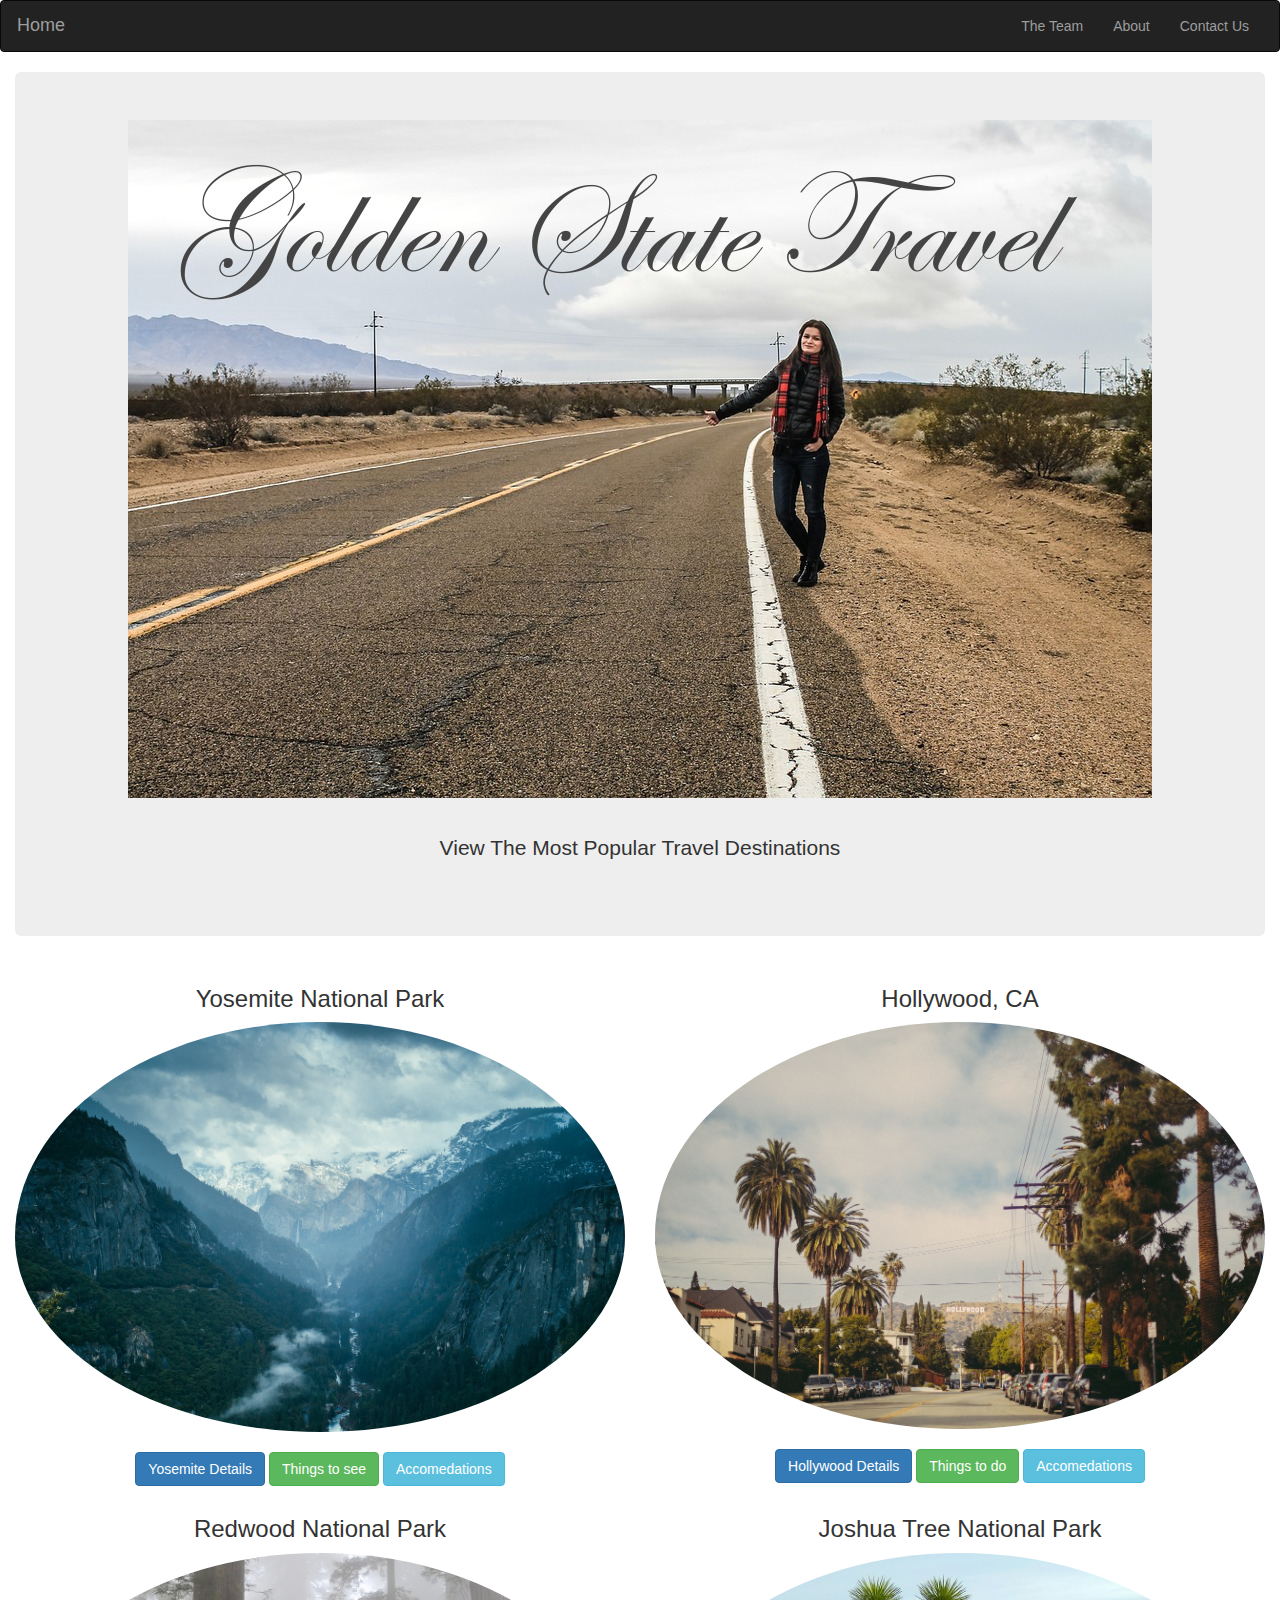
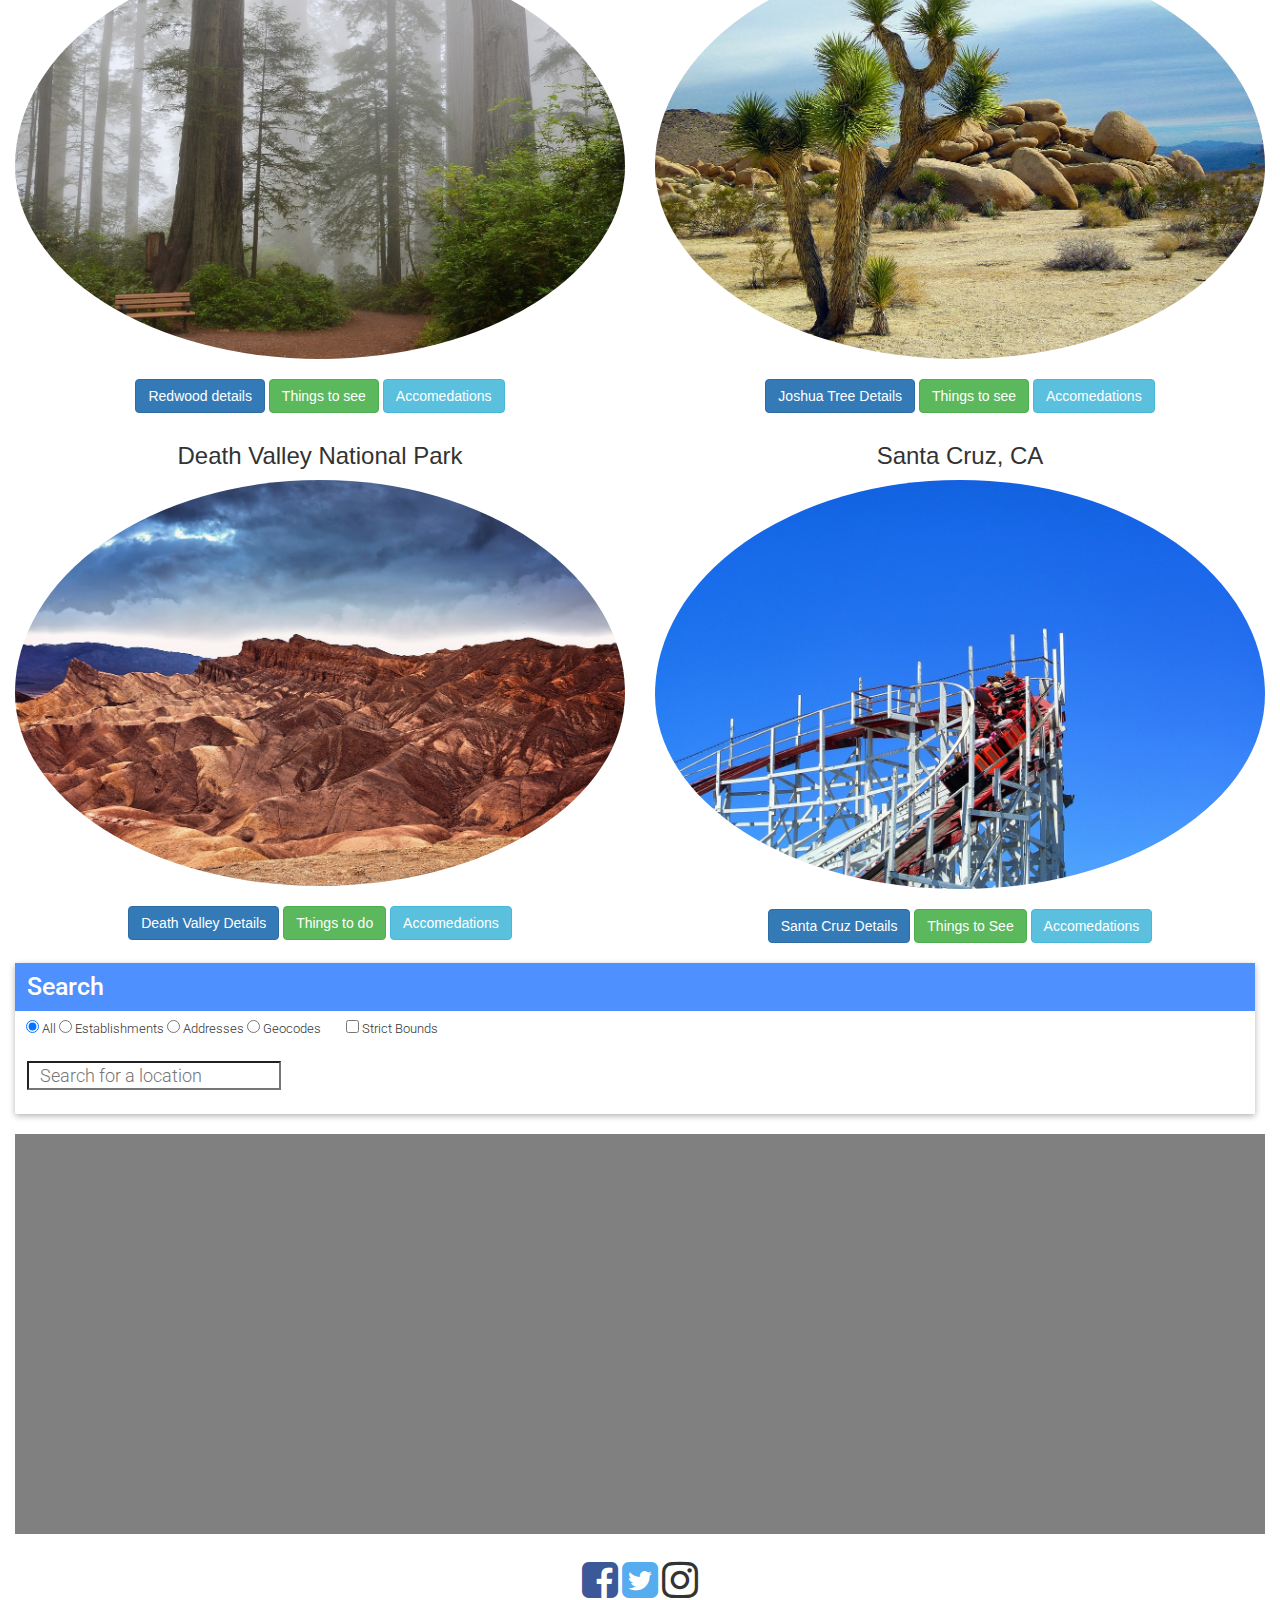
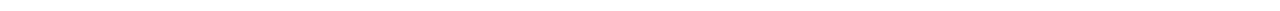
==== index.html @ d072f972 "added info windows to markers resize still needed" ====
<!DOCTYPE html>
<html lang="en">

<head>
  <meta charset="utf-8">
  <meta http-equiv="X-UA-Compatible" content="IE=edge">
  <meta name="description" content="">
  <meta name="viewport" content="width=device-width, initial-scale=1">
  <title>California Tourism</title>
  <!-- Favicon -->
  <link href="./assets/images/favicon.ico" rel="icon" type="image/x-icon" />
  <!-- Font Awesome -->
  <link href="https://stackpath.bootstrapcdn.com/font-awesome/4.7.0/css/font-awesome.min.css" rel="stylesheet"
    integrity="sha384-wvfXpqpZZVQGK6TAh5PVlGOfQNHSoD2xbE+QkPxCAFlNEevoEH3Sl0sibVcOQVnN" crossorigin="anonymous">
  <!-- Google Fonts -->
  <link href="https://fonts.googleapis.com/css?family=Roboto" rel="stylesheet">
  <!-- CSS -->
  <link rel="stylesheet" href="./assets/styles/style.css">
  <!--  Map JS -->
  <script src="./assets/js/maps.js"></script>
</head>

<body>
  <!-- nav bar code -->
  <nav class="navbar navbar-inverse">
    <div class="container-fluid">
      <div class="navbar-header">
        <button type="button" class="navbar-toggle" data-toggle="collapse" data-target="#myNavbar">
          <span class="icon-bar"></span>
          <span class="icon-bar"></span>
          <span class="icon-bar"></span>
        </button>
        <a class="navbar-brand" href="./index.html">Home</a>
      </div>
      <div class="collapse navbar-collapse" id="myNavbar">
        <ul class="nav navbar-nav navbar-right">
          <li><a href="./team.html">The Team</a></li>
          <li><a href="./about.html">About</a></li>
          <li><a href="./contact.html">Contact Us</a></li>
        </ul>
      </div>
    </div>
  </nav>

  <div class="container-fluid">
    <div class="row">
      <div class="col-md-12">
        <div class="jumbotron center">
          <!--Travel image-->
          <img src="./assets/images/ontheroadlogo.jpg" alt="traveling hichhiker" class="img-responsive center">

          <p class="center">View the most popular travel destinations</p>
        </div>
      </div>
    </div>
  </div>

  <!--Modal Grid-->
  <div class="container-fluid">
    <div class="row">
      <!--Yosemite-->
      <div class="col-md-6 center">
        <h3>Yosemite National Park</h3>
        <!--Yosemite Image-->
        <img src="./assets/images/yosemite.jpg" alt="Yosemite" class="img-responsive img-circle photo">
        <!-- view modal -->
        <button class="btn btn-primary btn-modal" data-toggle="modal" data-target="#fsModal">Yosemite Details</button>
        <!-- view modal -->
        <!-- modal -->
        <div id="fsModal" class="modal animated bounceIn" tabindex="-1" role="dialog" aria-labelledby="myModalLabel"
          aria-hidden="true">
          <!-- dialog -->
          <div class="modal-dialog">
            <!-- content -->
            <div class="modal-content">
              <!-- header -->
              <div class="modal-header">
                <h1 id="YosemiteDetailsModalLabel" class="modal-title">
                  Yosemite Details
                </h1>
              </div>
              <!-- header -->
              <!-- body -->
              <div class="modal-body">
                <!-- Weather -->
                <div id="openweathermap-widget-23-1" class="weather-container"></div>
                <script>
                  window.myWidgetParam ? window.myWidgetParam : window.myWidgetParam = [];
                  window.myWidgetParam.push({
                    id: 23,
                    cityid: '4298003',
                    appid: 'e5907fb3d33363041fad1e9d19229350',
                    units: 'imperial',
                    containerid: 'openweathermap-widget-23-1',
                  });
                  (function () {
                    var script = document.createElement('script');
                    script.async = true;
                    script.charset = "utf-8";
                    script.src =
                      "//openweathermap.org/themes/openweathermap/assets/vendor/owm/js/weather-widget-generator.js";
                    var s = document.getElementsByTagName('script')[0];
                    s.parentNode.insertBefore(script, s);
                  })();
                </script>
                <h2>Parks, Campgrounds, Hiking</h2>
                <p>Not just a great valley, but a shrine to human foresight, the strength of granite, the power of
                  glaciers, the persistence of life, and the tranquility of the High Sierra. First protected in 1864,
                  Yosemite National Park is best known for
                  its waterfalls, but within its nearly 1,200 square miles, you can find deep valleys, grand meadows,
                  ancient giant sequoias, a vast wilderness area, and much more.</p>
                <h2>Get in touch</h2>
                <p>Mailing Address: PO Box 577 Yosemite National Park, CA 95389</p>
                <p>
                  Phone: (209) 372-0200</p>
              </div>
              <!-- body -->
              <!-- footer -->
              <div class="modal-footer">
                <button class="btn btn-secondary" data-dismiss="modal">
                  close
                </button>
              </div>
              <!-- footer -->
            </div>
            <!-- content -->
          </div>
          <!-- dialog -->
        </div>
        <!-- modal -->

        <!-- Trigger the small Events modal with a button -->
        <button type="button" class="btn btn-success" data-toggle="modal" data-target="#myModal">Things to see</button>
        <!-- Modal -->
        <div class="modal fade" id="myModal" role="dialog">
          <div class="modal-dialog modal-lg">
            <div class="modal-content">
              <div class="modal-header">
                <button type="button" class="close" data-dismiss="modal">&times;</button>
                <h1 class="modal-title">Do not miss list</h1>
              </div>
              <div class="modal-body">
                <!--Calendar Button-->
                <script>
                  function myFunction() {
                    document.getElementById("myDropdown").classList.toggle("show");
                  }
                  // Close the dropdown if the user clicks outside of it
                  window.onclick = function (event) {
                    if (!event.target.matches('.dropbtn')) {
                      var dropdowns = document.getElementsByClassName("dropdown-content");
                      var i;
                      for (i = 0; i < dropdowns.length; i++) {
                        var openDropdown = dropdowns[i];
                        if (openDropdown.classList.contains('show')) {
                          openDropdown.classList.remove('show');
                        }
                      }
                    }
                  }
                </script>
                <link href="https://stackpath.bootstrapcdn.com/font-awesome/4.7.0/css/font-awesome.min.css"
                  rel="stylesheet" integrity="sha384-wvfXpqpZZVQGK6TAh5PVlGOfQNHSoD2xbE+QkPxCAFlNEevoEH3Sl0sibVcOQVnN"
                  crossorigin="anonymous">
                <div class="dropdown">
                  <button onclick="myFunction()" class="dropbtn"> <i class="fa fa-calendar-o" aria-hidden="true"></i>
                    Add to Calendar</button>
                  <div id="myDropdown" class="dropdown-content">
                    <a href="#"> <i class="fa fa-apple" aria-hidden="true"></i> Apple calendar</a>
                    <a href="#"> <i class="fa fa-google" aria-hidden="true"></i> Google</a>
                    <a href="#"> <i class="fa fa-windows" aria-hidden="true"></i> Outlook</a>
                    <a href="#"><i class="fa fa-yahoo" aria-hidden="true"></i> Yahoo</a>
                  </div>
                </div>
                <h3>Bridalveil Fall Trail</h3>
                <p>A short walk will lead you to the base of Bridalveil Fall, allowing you to get an up close view of
                  this often-windswept waterfall.</p>
                <p>Begin at: Bridalveil Fall Parking Area</p>
                <p>Distance: 0.5 mi (0.8 km) round trip</p>
                <p>Time: 20 minutes</p>

                <h3>Lower Yosemite Fall Trail</h3>
                <p>Delight in stunning views of Yosemite Falls in its entirety, with the opportunity to walk to the base
                  of the lower fall; it roars in spring but falls silent by late summer.</p>
                <p>Begin at: Lower Yosemite Fall Trailhead (shuttle stop #6)</p>
                <p>Distance: 1 mile (1.6 km) loop</p>
                <p>Time: 30 minutes</p>

                <h3>Cook's Meadow Loop</h3>
                <p>Walk through the heart of it all! Enjoy views of Yosemite Falls, Half Dome, Sentinel Rock, and Royal
                  Arches from the center of Yosemite Valley as you saunter through this large open meadow.</p>
                <p>Begin at: Yosemite Valley Visitor Center (shuttle stop #5 or #9) Cook's Meadow is also accessible
                  from shuttle stop #11 (near Sentinel Bridge) or shuttle stop #6 (Lower Yosemite Fall Trailhead)</p>
                <p>Distance: 1 mile (1.6 km) loop</p>
                <p>Time: 30 minutes</p>
              </div>
              <div class="modal-footer">
                <button type="button" class="btn btn-default" data-dismiss="modal">Close</button>
              </div>
            </div>
          </div>
        </div>

        <!--Accomedations-->
        <!-- view modal -->
        <button class="btn btn-info btn-modal" data-toggle="modal" data-target="#fsModal7">Accomedations</button>
        <!-- view modal -->
        <!-- modal -->
        <div id="fsModal7" class="modal animated bounceIn" tabindex="-1" role="dialog" aria-labelledby="myModalLabel"
          aria-hidden="true">
          <!-- dialog -->
          <div class="modal-dialog">
            <!-- content -->
            <div class="modal-content">
              <!-- header -->
              <div class="modal-header">
                <h1 id="YosemiteAccomedationsModalLabel" class="modal-title">
                  Yosemite Accomedations
                </h1>
              </div>
              <!-- header -->
              <!-- body -->
              <div class="modal-body">
                <h4>Eating</h4>
                <p>
                  Yosemite has numerous restaurants and other dining options all year in Yosemite Valley and seasonally
                  at Wawona, Yosemite Ski & Snowboard Area (formerly Badger Pass), Glacier Point, White Wolf, and
                  Tuolumne Meadows. Additionally, groceries are available all year in Yosemite Valley, Wawona, Crane
                  Flat, and El Portal, and seasonally at Tuolumne Meadows.
                </p>
                <br>
                <h4>Camping</h4>
                <p>Yosemite National Park has 13 campgrounds; some are reservable while others operate on a first-come,
                  first-served basis. From about April through October, reservations can be very difficult to get and
                  the first-come, first-served campgrounds often fill up early each day. Learn more about campground
                  reservations, camping without a reservation, details about each campground, camping with an RV, and
                  campground regulations. Information about Yosemite Hospitality's High Sierra Camps is also available.
                </p>
              </div>
              <!-- body -->
              <!-- footer -->
              <div class="modal-footer">
                <button class="btn btn-secondary" data-dismiss="modal">
                  close
                </button>
              </div>
              <!-- footer -->
            </div>
            <!-- content -->
          </div>
          <!-- dialog -->
        </div>
        <!-- modal -->
      </div>

      <!--Hollywood-->
      <div class="col-md-6 center">
        <h3>Hollywood, CA</h3>
        <!--Hollywood Image-->
        <img src="./assets/images/hollywood.jpg" alt="Hollywood" class="img-responsive img-circle photo">
        <!-- view modal -->
        <button class="btn btn-primary btn-modal" data-toggle="modal" data-target="#fsModal2">Hollywood Details</button>
        <!-- view modal -->
        <!-- modal -->
        <div id="fsModal2" class="modal animated bounceIn" tabindex="-1" role="dialog" aria-labelledby="myModalLabel"
          aria-hidden="true">
          <!-- dialog -->
          <div class="modal-dialog">
            <!-- content -->
            <div class="modal-content">
              <!-- header -->
              <div class="modal-header">
                <h1 id="HollywoodDetailsModalLabel" class="modal-title">
                  Hollywood Details
                </h1>
              </div>
              <!-- header -->
              <!-- body -->
              <div class="modal-body">
                <!-- Weather -->
                <div id="openweathermap-widget-23-2" class="weather-container"></div>
                <script>
                  window.myWidgetParam ? window.myWidgetParam : window.myWidgetParam = [];
                  window.myWidgetParam.push({
                    id: 23,
                    cityid: '5368361',
                    appid: 'e5907fb3d33363041fad1e9d19229350',
                    units: 'imperial',
                    containerid: 'openweathermap-widget-23-2',
                  });
                  (function () {
                    var script = document.createElement('script');
                    script.async = true;
                    script.charset = "utf-8";
                    script.src =
                      "//openweathermap.org/themes/openweathermap/assets/vendor/owm/js/weather-widget-generator.js";
                    var s = document.getElementsByTagName('script')[0];
                    s.parentNode.insertBefore(script, s);
                  })();
                </script>
                <h2>About</h2>
                <p>Hollywood is a neighborhood in the central region of Los Angeles, California, notable as the home of
                  the U.S. film industry, including several of its historic studios.Its name has come to be a shorthand
                  reference for the industry and the
                  people associated with it.</p>
                <h2>Get in Touch</h2>
                <p>Address: 6801 Hollywood Blvd, Los Angeles, CA 90028</p>
                <p>Phone: +1-323-467-6412</p>
                <p>Hours: 9:00am-10:00pm</p>
              </div>
              <!-- body -->
              <!-- footer -->
              <div class="modal-footer">
                <button class="btn btn-secondary" data-dismiss="modal">
                  close
                </button>
              </div>
              <!-- footer -->
            </div>
            <!-- content -->
          </div>
          <!-- dialog -->
        </div>
        <!-- modal -->

        <!-- Trigger the Events modal with a button -->
        <button type="button" class="btn btn-success" data-toggle="modal" data-target="#myModal2">Things to do</button>
        <!-- Modal -->
        <div class="modal fade" id="myModal2" role="dialog">
          <div class="modal-dialog modal-lg">
            <div class="modal-content">
              <div class="modal-header">
                <button type="button" class="close" data-dismiss="modal">&times;</button>
                <h1 class="modal-title">Do not miss list</h1>
              </div>
              <div class="modal-body">
                <!--Calendar Button-->
                <script>
                  function myFunction2() {
                    document.getElementById("myDropdown2").classList.toggle("show");
                  }
                  // Close the dropdown if the user clicks outside of it
                  window.onclick = function (event) {
                    if (!event.target.matches('.dropbtn')) {
                      var dropdowns = document.getElementsByClassName("dropdown-content");
                      var i;
                      for (i = 0; i < dropdowns.length; i++) {
                        var openDropdown = dropdowns[i];
                        if (openDropdown.classList.contains('show')) {
                          openDropdown.classList.remove('show');
                        }
                      }
                    }
                  }
                </script>
                <link href="https://stackpath.bootstrapcdn.com/font-awesome/4.7.0/css/font-awesome.min.css"
                  rel="stylesheet" integrity="sha384-wvfXpqpZZVQGK6TAh5PVlGOfQNHSoD2xbE+QkPxCAFlNEevoEH3Sl0sibVcOQVnN"
                  crossorigin="anonymous">
                <div class="dropdown">
                  <button onclick="myFunction2()" class="dropbtn"> <i class="fa fa-calendar-o" aria-hidden="true"></i>
                    Add to Calendar</button>
                  <div id="myDropdown2" class="dropdown-content">
                    <a href="#"> <i class="fa fa-apple" aria-hidden="true"></i> Apple calendar</a>
                    <a href="#"> <i class="fa fa-google" aria-hidden="true"></i> Google</a>
                    <a href="#"> <i class="fa fa-windows" aria-hidden="true"></i> Outlook</a>
                    <a href="#"><i class="fa fa-yahoo" aria-hidden="true"></i> Yahoo</a>
                  </div>
                </div>
                <h3>Watch the sunset from the tallest open-air bar in the Western Hemisphere</h3>
                <p>Summer is here, and it’s time to sip cocktails at Spire 73, located on the 73rd floor of the
                  InterContinental Hotel Los Angeles Downtown. This upscale rooftop terrace boasts 360-degree city views
                  and the drinks are pretty special, too.
                  Grab a window seat, order a Dorian Gray (gin, lime, pineapple, tarragon, passion fruit, rhubarb
                  bitters) and Tableside S’mores, and watch the sun as it sets over L.A.</p>
                <pre>Address: 2151 Avenue Of The Stars, Los Angeles, CA 90067
                      Phone: +1-310-284-6500</pre>

                <h3>Check out "Dark Arts at Hogwarts Castle" and the new Jurassic World ride at Universal Studios
                  Hollywood</h3>
                <p>Live out your Harry Potter fantasies at the Dark Arts at Hogwarts™ Castle show, which debuted at
                  Universal Studios Hollywood in April. Dementors™, Death Eaters™, and even the unfathomably evil Lord
                  Voldemort™ all make an appearance in
                  this spectacle to end all spectacles. </p>
                <pre>Address: 100 Universal City Plz, Universal City, CA 91608
Phone: +1-800-864-8377</pre>

                <h3>Test your limits with West Coast Racers at Six Flags Magic Mountain</h3>
                <p>Dubbed the "Thrill Capital of the World," Six Flags Magic Mountain is well known for classic thrill
                  rides like Superman: Ride of Steel, The Joker’s Jinx and Mind Eraser. But a new race car-themed
                  rollercoaster, West Coast Racers promises
                  to raise adrenaline levels this summer. Reaching speeds of 55 miles per hour, this unique side-by-side
                  ride is an L.A. experience not to be missed.</p>
                <pre>Address: 26101 Magic Mountain Pkwy, Valencia, CA 91355
Phone: +1-661-255-4100</pre>
              </div>
              <div class="modal-footer">
                <button type="button" class="btn btn-default" data-dismiss="modal">Close</button>
              </div>
            </div>
          </div>
        </div>

        <!--Accomedations-->
        <!-- view modal -->
        <button class="btn btn-info btn-modal" data-toggle="modal" data-target="#fsModal8">Accomedations</button>
        <!-- view modal -->
        <!-- modal -->
        <div id="fsModal8" class="modal animated bounceIn" tabindex="-1" role="dialog" aria-labelledby="myModalLabel"
          aria-hidden="true">
          <!-- dialog -->
          <div class="modal-dialog">
            <!-- content -->
            <div class="modal-content">
              <!-- header -->
              <div class="modal-header">
                <h1 id="HollywoodAccomedationsModalLabel" class="modal-title">
                  Hollywood Accomedations
                </h1>
              </div>
              <!-- header -->
              <h4>El Royale Hotel - Near Universal Studios Hollywood</h4>
              <p>El Royale Hotel - Near Universal Studios Hollywood is set in the Studio City district in Los Angeles,
                3.1 mi from Hollywood Bowl. Free WiFi is provided throughout the property and free private parking is
                available on site.Every air-conditioned room comes with a flat-screen cable TV. There are also
                microwaves, refrigerators,
                and coffee/tea makers available.
                A complimentary continental breakfast is available to guests.</p>
              <br>
              <h4>Space Pods Hollywood - Coed Living B&B</h4>
              <p>Located in Los Angeles, 1.5 miles from Los Angeles County Museum Of Art (LACMA) and 5 miles from
                Natural History Museum of Los Angeles County, Space Pods Hollywood - Coed Living B&B provides
                accommodations with free WiFi, air conditioning, an outdoor swimming pool and a garden.There's a seating
                and/or dining area in some units.
                Guests can also relax in the shared lounge area.
                Melrose Avenue is 2.8 miles from the bed and breakfast, while Hollywood Walk of Fame is 4 miles away.
                The nearest airport is Los Angeles International Airport, 10 miles from Space Pods Hollywood.</p>
              <!-- body -->
              <div class="modal-body">
              </div>
              <!-- body -->
              <!-- footer -->
              <div class="modal-footer">
                <button class="btn btn-secondary" data-dismiss="modal">
                  close
                </button>
              </div>
              <!-- footer -->
            </div>
            <!-- content -->
          </div>
          <!-- dialog -->
        </div>
        <!-- modal -->
      </div>
    </div>
    <!--Redwood -->
    <div class="row">
      <div class="col-md-6 center">
        <h3>Redwood National Park</h3>
        <!--Redwood Image-->
        <img src="./assets/images/redwood.jpg" alt="Redwood" class="img-responsive img-circle photo">
        <!-- view modal -->
        <button class="btn btn-primary btn-modal" data-toggle="modal" data-target="#fsModal3">Redwood details</button>
        <!-- view modal -->
        <!-- modal -->
        <div id="fsModal3" class="modal animated bounceIn" tabindex="-1" role="dialog" aria-labelledby="myModalLabel"
          aria-hidden="true">
          <!-- dialog -->
          <div class="modal-dialog">
            <!-- content -->
            <div class="modal-content">
              <!-- header -->
              <div class="modal-header">
                <h1 id="RedwoodDetailsModalLabel" class="modal-title">
                  Redwood Details
                </h1>
              </div>
              <!-- header -->
              <!-- body -->
              <div class="modal-body">
                <!-- Weather -->
                <div id="openweathermap-widget-23-3" class="weather-container"></div>
                <script>
                  window.myWidgetParam ? window.myWidgetParam : window.myWidgetParam = [];
                  window.myWidgetParam.push({
                    id: 23,
                    cityid: '5570160',
                    appid: 'e5907fb3d33363041fad1e9d19229350',
                    units: 'imperial',
                    containerid: 'openweathermap-widget-23-3',
                  });
                  (function () {
                    var script = document.createElement('script');
                    script.async = true;
                    script.charset = "utf-8";
                    script.src =
                      "//openweathermap.org/themes/openweathermap/assets/vendor/owm/js/weather-widget-generator.js";
                    var s = document.getElementsByTagName('script')[0];
                    s.parentNode.insertBefore(script, s);
                  })();
                </script>
                <h2>About</h2>
                <p>Most people know Redwood as home to the tallest trees on Earth. The parks also protect vast prairies,
                  oak woodlands, wild river-ways, and nearly 40-miles of rugged coastline. For thousands of years people
                  have lived in this verdant landscape.
                  Together, the National Park Service and California State Parks are managing and restoring these lands
                  for the inspiration, enjoyment, and education of all.</p>
                <h2>Get in touch</h2>
                <p>Mailing Address: 1111 Second Street Crescent City, CA 95531
                </p>
                <p>Phone: (707) 464-6101</p>
              </div>
              <!-- body -->
              <!-- footer -->
              <div class="modal-footer">
                <button class="btn btn-secondary" data-dismiss="modal">
                  close
                </button>
              </div>
              <!-- footer -->
            </div>
            <!-- content -->
          </div>
          <!-- dialog -->
        </div>
        <!-- modal -->

        <!-- Trigger the Things to see modal with a button -->
        <button type="button" class="btn btn-success" data-toggle="modal" data-target="#myModal3">Things to see</button>
        <!-- Modal -->
        <div class="modal fade" id="myModal3" role="dialog">
          <div class="modal-dialog modal-lg">
            <div class="modal-content">
              <div class="modal-header">
                <button type="button" class="close" data-dismiss="modal">&times;</button>
                <h1 class="modal-title">Do not miss list</h1>
              </div>
              <div class="modal-body">
                <!--Calendar Button-->
                <script>
                  function myFunction3() {
                    document.getElementById("myDropdown3").classList.toggle("show");
                  }
                  // Close the dropdown if the user clicks outside of it
                  window.onclick = function (event) {
                    if (!event.target.matches('.dropbtn')) {
                      var dropdowns = document.getElementsByClassName("dropdown-content");
                      var i;
                      for (i = 0; i < dropdowns.length; i++) {
                        var openDropdown = dropdowns[i];
                        if (openDropdown.classList.contains('show')) {
                          openDropdown.classList.remove('show');
                        }
                      }
                    }
                  }
                </script>
                <link href="https://stackpath.bootstrapcdn.com/font-awesome/4.7.0/css/font-awesome.min.css"
                  rel="stylesheet" integrity="sha384-wvfXpqpZZVQGK6TAh5PVlGOfQNHSoD2xbE+QkPxCAFlNEevoEH3Sl0sibVcOQVnN"
                  crossorigin="anonymous">
                <div class="dropdown">
                  <button onclick="myFunction3()" class="dropbtn"> <i class="fa fa-calendar-o" aria-hidden="true"></i>
                    Add to Calendar</button>
                  <div id="myDropdown3" class="dropdown-content">
                    <a href="#"> <i class="fa fa-apple" aria-hidden="true"></i> Apple calendar</a>
                    <a href="#"> <i class="fa fa-google" aria-hidden="true"></i> Google</a>
                    <a href="#"> <i class="fa fa-windows" aria-hidden="true"></i> Outlook</a>
                    <a href="#"><i class="fa fa-yahoo" aria-hidden="true"></i> Yahoo</a>
                  </div>
                </div>
                <h3>Klamath River Overlook</h3>
                <p>Drive to Klamath River Overlook, a prime spot for watching the gray whale migration. Look for other
                  marine mammals and a host of seabirds any time of year.</p>
                <p>Hike ¼ mile down a steep trail to the lower overlook and more dramatic views.</p>
                <h3>Coastal Drive</h3>
                <p>Get off the beaten path and onto Coastal Drive (motorhomes and trailers are prohibited on gravel
                  section).</p>
                <p>This 8-mile road winds past expansive Pacific Ocean views, the World War II Radar Station, and
                  Highbluff Overlook. Look through
                  binoculars at the massive off shore rocks to spy thousands of seabirds nesting.
                </p>
                <h3>Newton B. Drury Scenic Parkway</h3>
                <p>Travel Newton B. Drury Scenic Parkway. Not even the Avenue of the Giants can beat this!</p>
                <p>A 10-mile scenic drive through ancient redwoods. Stop and walk an 1/8 of a mile to Big Tree; you'll
                  see why! Watch for Roosevelt elk grazing in the
                  prairie.
                </p>
              </div>
              <div class="modal-footer">
                <button type="button" class="btn btn-default" data-dismiss="modal">Close</button>
              </div>
            </div>
          </div>
        </div>

        <!--Accomedations-->
        <!-- view modal -->
        <button class="btn btn-info btn-modal" data-toggle="modal" data-target="#fsModal9">Accomedations</button>
        <!-- view modal -->
        <!-- modal -->
        <div id="fsModal9" class="modal animated bounceIn" tabindex="-1" role="dialog" aria-labelledby="myModalLabel"
          aria-hidden="true">
          <!-- dialog -->
          <div class="modal-dialog">
            <!-- content -->
            <div class="modal-content">
              <!-- header -->
              <div class="modal-header">
                <h1 id="RedwoodAccomedationsModalLabel" class="modal-title">
                  Redwood Accomedations
                </h1>
              </div>
              <!-- header -->
              <!-- body -->
              <div class="modal-body">
                <p>We know you need a place to eat and sleep.
                  However, there are no restaurants or lodging facilities within Redwood National and State Parks
                  boundaries.</p>
                <p>Towns like Crescent City, Klamath and Orick are adjacent to the park - and they have plenty to offer.
                  Within an hour's drive of the park are other towns like Grants Pass, Trinidad, McKinleyville, Arcata
                  and Eureka.</p>
                <p>Plenty of private, public and state lands offer camping options in the area too.</p>
              </div>
              <!-- body -->
              <!-- footer -->
              <div class="modal-footer">
                <button class="btn btn-secondary" data-dismiss="modal">
                  close
                </button>
              </div>
              <!-- footer -->
            </div>
            <!-- content -->
          </div>
          <!-- dialog -->
        </div>
        <!-- modal -->
      </div>

      <!--Joshua Tree-->
      <div class="col-md-6 center">
        <h3>Joshua Tree National Park</h3>
        <!--Joshua Tree Image-->
        <img src="./assets/images/joshua-tree.jpg" alt="Joshua Tree" class="img-responsive img-circle photo">
        <!-- view modal -->
        <button class="btn btn-primary btn-modal" data-toggle="modal" data-target="#fsModal4">Joshua Tree
          Details</button>
        <!-- view modal -->
        <!-- modal -->
        <div id="fsModal4" class="modal animated bounceIn" tabindex="-1" role="dialog" aria-labelledby="myModalLabel"
          aria-hidden="true">
          <!-- dialog -->
          <div class="modal-dialog">
            <!-- content -->
            <div class="modal-content">
              <!-- header -->
              <div class="modal-header">
                <h1 id="JoshuaTreeDetailsModalLabel" class="modal-title">
                  Joshua Tree Details
                </h1>
              </div>
              <!-- header -->
              <!-- body -->
              <div class="modal-body">
                <!-- Weather -->
                <div id="openweathermap-widget-23-4" class="weather-container"></div>
                <script>
                  window.myWidgetParam ? window.myWidgetParam : window.myWidgetParam = [];
                  window.myWidgetParam.push({
                    id: 23,
                    cityid: '5361298',
                    appid: 'e5907fb3d33363041fad1e9d19229350',
                    units: 'imperial',
                    containerid: 'openweathermap-widget-23-4',
                  });
                  (function () {
                    var script = document.createElement('script');
                    script.async = true;
                    script.charset = "utf-8";
                    script.src =
                      "//openweathermap.org/themes/openweathermap/assets/vendor/owm/js/weather-widget-generator.js";
                    var s = document.getElementsByTagName('script')[0];
                    s.parentNode.insertBefore(script, s);
                  })();
                </script>
                <h2>Where two deserts meet</h2>
                <p>Two distinct desert ecosystems, the Mojave and the Colorado, come together in Joshua Tree National
                  Park. A fascinating variety of plants and animals make their homes in a land sculpted by strong winds
                  and occasional torrents of rain. Dark
                  night skies, a rich cultural history, and surreal geologic features add to the wonder of this vast
                  wilderness in southern California. Come explore for yourself.</p>
                <h2>Get in touch :</h2>
                <p>Mailing Address: 74485 National Park Drive Twentynine Palms, CA 92277-3597</p>
                <p>Phone: (760) 367-5500</p>
              </div>
              <!-- body -->
              <!-- footer -->
              <div class="modal-footer">
                <button class="btn btn-secondary" data-dismiss="modal">
                  close
                </button>
              </div>
              <!-- footer -->
            </div>
            <!-- content -->
          </div>
          <!-- dialog -->
        </div>
        <!-- modal -->

        <!-- Trigger the things to see modal with a button -->
        <button type="button" class="btn btn-success" data-toggle="modal" data-target="#myModal4">Things to see</button>
        <!-- Modal -->
        <div class="modal fade" id="myModal4" role="dialog">
          <div class="modal-dialog modal-lg">
            <div class="modal-content">
              <div class="modal-header">
                <button type="button" class="close" data-dismiss="modal">&times;</button>
                <h1 class="modal-title">Do not miss list</h1>
              </div>
              <div class="modal-body">
                <!--Calendar Button-->
                <script>
                  function myFunction4() {
                    document.getElementById("myDropdown4").classList.toggle("show");
                  }
                  // Close the dropdown if the user clicks outside of it
                  window.onclick = function (event) {
                    if (!event.target.matches('.dropbtn')) {
                      var dropdowns = document.getElementsByClassName("dropdown-content");
                      var i;
                      for (i = 0; i < dropdowns.length; i++) {
                        var openDropdown = dropdowns[i];
                        if (openDropdown.classList.contains('show')) {
                          openDropdown.classList.remove('show');
                        }
                      }
                    }
                  }
                </script>
                <link href="https://stackpath.bootstrapcdn.com/font-awesome/4.7.0/css/font-awesome.min.css"
                  rel="stylesheet" integrity="sha384-wvfXpqpZZVQGK6TAh5PVlGOfQNHSoD2xbE+QkPxCAFlNEevoEH3Sl0sibVcOQVnN"
                  crossorigin="anonymous">
                <div class="dropdown">
                  <button onclick="myFunction4()" class="dropbtn"> <i class="fa fa-calendar-o" aria-hidden="true"></i>
                    Add to Calendar</button>
                  <div id="myDropdown4" class="dropdown-content">
                    <a href="#"> <i class="fa fa-apple" aria-hidden="true"></i> Apple calendar</a>
                    <a href="#"> <i class="fa fa-google" aria-hidden="true"></i> Google</a>
                    <a href="#"> <i class="fa fa-windows" aria-hidden="true"></i> Outlook</a>
                    <a href="#"><i class="fa fa-yahoo" aria-hidden="true"></i> Yahoo</a>
                  </div>
                </div>
                <h3>Bajada</h3>
                <p>South of Cottonwood Visitor Center; 0.5 mile (0.8 km) north of the South Entrance</p>
                <p>0.25 mile (0.4 km) 20 feet (6.1 m) ~ 15-20 minutes</p>
                <p>Loop. Walk on a bajada and discover plants of the Colorado Desert on this easy path.</p>
                <h3>Barker Dam</h3>
                <p>Barker Dam parking area</p>
                <p>1.1 miles (1.8 km) 50 feet (15.2 m) ~ 1 hour</p>
                <p>Loop. Explore cultural history and view a water tank built by early cattle ranchers. Watch for
                  bighorn sheep.</p>
                <h3>Cottonwood Spring</h3>
                <p>1 mile (1.5 km) east of Cottonwood Visitor Center</p>
                <p>0.1 mile (0.2 km) 25 feet (7.6 m) ~ 10 minutes</p>
                <p>Short walk to fan palm oasis with cottonwood trees. Fantastic birding location with plentiful shade.
                </p>
              </div>
              <div class="modal-footer">
                <button type="button" class="btn btn-default" data-dismiss="modal">Close</button>
              </div>
            </div>
          </div>
        </div>

        <!--Accomedations-->
        <!-- view modal -->
        <button class="btn btn-info btn-modal" data-toggle="modal" data-target="#fsModal10">Accomedations</button>
        <!-- view modal -->
        <!-- modal -->
        <div id="fsModal10" class="modal animated bounceIn" tabindex="-1" role="dialog" aria-labelledby="myModalLabel"
          aria-hidden="true">
          <!-- dialog -->
          <div class="modal-dialog">
            <!-- content -->
            <div class="modal-content">
              <!-- header -->
              <div class="modal-header">
                <h1 id="JoshuaTreeAccomedationsModalLabel" class="modal-title">
                  Joshua Tree Accomedations
                </h1>
              </div>
              <!-- header -->
              <!-- body -->
              <div class="modal-body">
                <h4>Camping</h4>
                <p>There are also a number of options for camping outside of the park.
                  If you're looking for self-sustained, off in the backcountry experiences, check out our backpacking
                  page.</p>
                <br>
                <h4>Restaurants, Grocery Stores, & Picnic Areas</h4>
                <p>There are no restaurants or grocery stores inside Joshua Tree National Park, but nearby communities
                  provide these services. Check with area chambers of commerce for more information.</p>

                <p>Joshua Tree has eight picnic areas: Cottonwood, Indian Cove, Live Oak, Split Rock, Cap Rock, Hidden
                  Valley, Quail Springs, and Black Rock. Their locations are shown on the map below.</p>

                <p>Remember: help us keep wildlife wild. Never feed wild animals. Store food in hard-sided containers or
                  in your vehicle. Carefully clean up all trash and leftovers, even small crumbs.</p>
              </div>
              <!-- body -->
              <!-- footer -->
              <div class="modal-footer">
                <button class="btn btn-secondary" data-dismiss="modal">
                  close
                </button>
              </div>
              <!-- footer -->
            </div>
            <!-- content -->
          </div>
          <!-- dialog -->
        </div>
        <!-- modal -->
      </div>
      <!-- row -->
    </div>

    <!--Death Valley-->
    <div class="row">
      <div class="col-md-6 center">
        <h3>Death Valley National Park</h3>
        <!--Death Valley Image-->
        <img src="./assets/images/death-valley.jpg" alt="Death valley" class="img-responsive img-circle photo">

        <!-- view modal -->
        <button class="btn btn-primary btn-modal" data-toggle="modal" data-target="#fsModal5">Death Valley
          Details</button>

        <!-- view modal -->
        <!-- modal -->
        <div id="fsModal5" class="modal animated bounceIn" tabindex="-1" role="dialog" aria-labelledby="myModalLabel"
          aria-hidden="true">
          <!-- dialog -->
          <div class="modal-dialog">
            <!-- content -->
            <div class="modal-content">
              <!-- header -->
              <div class="modal-header">
                <h1 id="DeathValleyDetailsModalLabel" class="modal-title">
                  Death Valley Details
                </h1>
              </div>
              <!-- header -->
              <!-- body -->
              <div class="modal-body">
                <div class="center">
                  <div id="openweathermap-widget-23-5" class="weather-container"></div>
                  <script>
                    window.myWidgetParam ? window.myWidgetParam : window.myWidgetParam = [];
                    window.myWidgetParam.push({
                      id: 23,
                      cityid: '5394124',
                      appid: 'e5907fb3d33363041fad1e9d19229350',
                      units: 'imperial',
                      containerid: 'openweathermap-widget-23-5',
                    });
                    (function () {
                      var script = document.createElement('script');
                      script.async = true;
                      script.charset = "utf-8";
                      script.src =
                        "//openweathermap.org/themes/openweathermap/assets/vendor/owm/js/weather-widget-generator.js";
                      var s = document.getElementsByTagName('script')[0];
                      s.parentNode.insertBefore(script, s);
                    })();
                  </script>
                </div>
                <h2>About Death Valley</h2>
                <p>Death Valley National Park is an American national park that straddles the California—Nevada border,
                  east of the Sierra Nevada.The park boundaries include Death Valley, the northern section of Panamint
                  Valley, the southern section of Eureka
                  Valley, and most of Saline Valley.</p>
                <h2>Get in touch</h2>
                <p>Mailing Address: P.O. Box 579 Death Valley, CA 92328</p>
                <p> Phone: (760) 786-3200</p>
              </div>
              <!-- body -->
              <!-- footer -->
              <div class="modal-footer">
                <button class="btn btn-secondary" data-dismiss="modal">
                  close
                </button>
              </div>
              <!-- footer -->
            </div>
            <!-- content -->
          </div>
          <!-- dialog -->
        </div>
        <!-- modal -->


        <!-- Trigger the Things to do modal with a button -->
        <button type="button" class="btn btn-success" data-toggle="modal" data-target="#myModal6">Things to
          do</button>
        <!-- Modal -->
        <div class="modal fade" id="myModal6" role="dialog">
          <div class="modal-dialog modal-lg">
            <div class="modal-content">
              <div class="modal-header">
                <button type="button" class="close" data-dismiss="modal">&times;</button>
                <h1 class="modal-title">Do not miss list</h1>
              </div>
              <div class="modal-body">
                <!-- Calendar Button-->
                <script>
                  function myFunction6() {
                    document.getElementById("myDropdown6").classList.toggle("show");
                  }
                  // Close the dropdown if the user clicks outside of it
                  window.onclick = function (event) {
                    if (!event.target.matches('.dropbtn')) {
                      var dropdowns = document.getElementsByClassName("dropdown-content");
                      var i;
                      for (i = 0; i < dropdowns.length; i++) {
                        var openDropdown = dropdowns[i];
                        if (openDropdown.classList.contains('show')) {
                          openDropdown.classList.remove('show');
                        }
                      }
                    }
                  }
                </script>
                <link href="https://stackpath.bootstrapcdn.com/font-awesome/4.7.0/css/font-awesome.min.css"
                  rel="stylesheet" integrity="sha384-wvfXpqpZZVQGK6TAh5PVlGOfQNHSoD2xbE+QkPxCAFlNEevoEH3Sl0sibVcOQVnN"
                  crossorigin="anonymous">
                <div class="dropdown">
                  <button onclick="myFunction6()" class="dropbtn"> <i class="fa fa-calendar-o" aria-hidden="true"></i>
                    Add to Calendar</button>
                  <div id="myDropdown6" class="dropdown-content">
                    <a href="#"> <i class="fa fa-apple" aria-hidden="true"></i> Apple calendar</a>
                    <a href="#"> <i class="fa fa-google" aria-hidden="true"></i> Google</a>
                    <a href="#"> <i class="fa fa-windows" aria-hidden="true"></i> Outlook</a>
                    <a href="#"><i class="fa fa-yahoo" aria-hidden="true"></i> Yahoo</a>
                  </div>
                </div>
                <h3>Badwater Basin </h3>
                <p>The lowest point in North America, at 282 ft (86 m) below sea level, a surreal landscape of vast salt
                  flats. </p>
                <p> You can see the salt flat from your vehicle. A short walk would take you onto the salt flats. </p>
                <p>17 mi (27 km) south on Badwater Road 30 minutes one way </p>
                <h3>Artists Drive </h3>
                <p> A scenic loop drive through multi-hued hills. The 9 mile (14.5 km) drive is one-way; open to
                  vehicles less than 25 ft (7.6 m) in total length.</p>
                <p> Enjoy the views from your vehicle. A short stop at Artists Palette would require exiting your
                  vehicle.</p>
                <p> Entrance to the one way road is 8.5 mi (13.7 km) south on Badwater Road 15 minutes one way to
                  entrance</p>
                <h3>Zabriskie Point</h3>
                <p>Golden colored badlands and a spectacular spot for sunrise.</p>
                <p> A 1/4 mi (400 m) distance, 60 ft (18 m) elevation gain walk up a paved path to the viewpoint from
                  the parking area.</p>
                <p> 4.8 mi (7.7 km) east on Highway 190 15 minutes one way</p>
              </div>
              <div class="modal-footer">
                <button type="button" class="btn btn-default" data-dismiss="modal">Close</button>
              </div>
            </div>
          </div>
        </div>

        <!--Accomedations-->
        <!-- view modal -->
        <button class="btn btn-info btn-modal" data-toggle="modal" data-target="#fsModal11">Accomedations</button>
        <!-- view modal -->
        <!-- modal -->
        <div id="fsModal11" class="modal animated bounceIn" tabindex="-1" role="dialog" aria-labelledby="myModalLabel"
          aria-hidden="true">
          <!-- dialog -->
          <div class="modal-dialog">
            <!-- content -->
            <div class="modal-content">
              <!-- header -->
              <div class="modal-header">
                <h1 id="DeathValleyAccomedationsModalLabel" class="modal-title">
                  Death Valley Accomedations
                </h1>
              </div>
              <!-- header -->
              <!-- body -->
              <div class="modal-body">
                <h4>Lodging Inside the Park</h4>
                <p>Death Valley is a big place - 3.4 million acres! It is also remote. Driving distances between
                  sightseeing and lodging can be long. When picking a place to sleep, visitors should consider the
                  location of the lodging and what parts of the park they want to visit. Check out the park map for more
                  information about where these places are located.</p>
                <br>
                <h4>Restaurants/Food Available in the Park</h4>
                <p>The Inn Restaurant</p>
                <ul>
                  <li>Breakfast 7:30 a.m.–10:30 a.m.</li>
                </ul>
                <ul>
                  <li>Lunch 11:30 a.m.–2:30 p.m.</li>
                </ul>
                <ul>
                  <li>Dinner 6:00 p.m.–10:00 p.m.; </li>
                </ul>
                <ul>
                  <li>Dinner Reservations are Recommended</li>
                </ul>
                <p>Date Grove Diner</p>
                <ul>
                  <li>Breakfast 6:00 a.m.–11:00 a.m</li>
                </ul>
                <ul>
                  <li>Lunch / Dinner 11:30 a.m.–10:00 p.m</li>
                </ul>
                <p>Date Grove Bar</p>
                <ul>
                  <li>11:00 a.m.–11:00 p.m</li>
                </ul>
                <p>General Store & Golf Pro Shop</p>
                <ul>
                  <li>7:00 a.m.– 9:00 p.m</li>
                </ul>
                <p>Indian Tacos and Shaved Ice:</p>
                <p>A small lunch and early dinner dining option in the Furnace Creek area.
                  Furnace Creek Visitor Center/Death Valley Natural History Association Bookstore: Grab and go
                  sandwiches and drinks</p>
                <ul>
                  <li>8:00 a.m. - 5:00 p.m.</li>
                </ul>
                <p>Toll Road Restaurant: Breakfast, lunch and dinner served in a casual setting.</p>
                <ul>
                  <li>Breakfast: 7:00 a.m. - 10:00 a.m.</li>
                </ul>
                <ul>
                  <li>Dinner: 7:00 p.m. - 9:00 p.m.</li>
                </ul>
                <p>General Store: ATM, groceries, ice, camping supplies, gifts, and firewood.</p>
                <ul>
                  <li>7:00 a.m. - 10:00 p.m. daily</li>
                </ul>
              </div>
              <!-- body -->
              <!-- footer -->
              <div class="modal-footer">
                <button class="btn btn-secondary" data-dismiss="modal">
                  close
                </button>
              </div>
              <!-- footer -->
            </div>
            <!-- content -->
          </div>
          <!-- dialog -->
        </div>
        <!-- modal -->
      </div>

      <!--Santa Cruz-->
      <div class="col-md-6 center">
        <h3> Santa Cruz, CA</h3>
        <!--Santa Cruz Image-->
        <img src="./assets/images/santacruz.jpg" alt="Santa Cruz" class="img-responsive img-circle photo">
        <!-- view modal -->
        <button class="btn btn-primary btn-modal" data-toggle="modal" data-target="#fsModal6">Santa Cruz
          Details</button>
        <!-- view modal -->
        <!-- modal -->
        <div id="fsModal6" class="modal animated bounceIn" tabindex="-1" role="dialog" aria-labelledby="myModalLabel"
          aria-hidden="true">
          <!-- dialog -->
          <div class="modal-dialog">
            <!-- content -->
            <div class="modal-content">
              <!-- header -->
              <div class="modal-header">
                <h1 id="SantaCruzDetailsModalLabel" class="modal-title">
                  Santa Cruz Details
                </h1>
              </div>
              <!-- header -->
              <!-- body -->
              <div class="modal-body">
                <!-- Weather -->
                <div id="openweathermap-widget-23-6" class="weather-container"></div>
                <script>
                  window.myWidgetParam ? window.myWidgetParam : window.myWidgetParam = [];
                  window.myWidgetParam.push({
                    id: 23,
                    cityid: '5393052',
                    appid: 'e5907fb3d33363041fad1e9d19229350',
                    units: 'imperial',
                    containerid: 'openweathermap-widget-23-6',
                  });
                  (function () {
                    var script = document.createElement('script');
                    script.async = true;
                    script.charset = "utf-8";
                    script.src =
                      "//openweathermap.org/themes/openweathermap/assets/vendor/owm/js/weather-widget-generator.js";
                    var s = document.getElementsByTagName('script')[0];
                    s.parentNode.insertBefore(script, s);
                  })();
                </script>
                <h2>About Santa Cruz</h2>
                <p>Santa Cruz is known for its moderate climate, natural environment, coastline, redwood forests,
                  alternative community lifestyles, and socially liberal leanings. It is also home to the University
                  of
                  California, Santa Cruz, a premier research
                  institution and educational hub, as well as the Santa Cruz Beach Boardwalk, an oceanfront amusement
                  park operating continuously since 1907.</p>
                <h2>Get in Touch</h2>
                <p>303 Water Street, Suite 100 Santa Cruz, CA 95060</p>
                <p>800.833.3494 or 831.425.1234</p>
              </div>
              <!-- body -->
              <!-- footer -->
              <div class="modal-footer">
                <button class="btn btn-secondary" data-dismiss="modal">
                  close
                </button>
              </div>
              <!-- footer -->
            </div>
            <!-- content -->
          </div>
          <!-- dialog -->
        </div>
        <!-- modal -->

        <!-- Trigger the Things to do modal with a button -->
        <button type="button" class="btn btn-success" data-toggle="modal" data-target="#myModal5">Things to
          See</button>
        <!-- Modal -->
        <div class="modal fade" id="myModal5" role="dialog">
          <div class="modal-dialog modal-lg">
            <div class="modal-content">
              <div class="modal-header">
                <button type="button" class="close" data-dismiss="modal">&times;</button>
                <h1 class="modal-title">Do not miss list</h1>
              </div>
              <div class="modal-body">
                <!-- Calendar Button-->
                <script>
                  function myFunction5() {
                    document.getElementById("myDropdown6").classList.toggle("show");
                  }
                  // Close the dropdown if the user clicks outside of it
                  window.onclick = function (event) {
                    if (!event.target.matches('.dropbtn')) {
                      var dropdowns = document.getElementsByClassName("dropdown-content");
                      var i;
                      for (i = 0; i < dropdowns.length; i++) {
                        var openDropdown = dropdowns[i];
                        if (openDropdown.classList.contains('show')) {
                          openDropdown.classList.remove('show');
                        }
                      }
                    }
                  }
                </script>
                <link href="https://stackpath.bootstrapcdn.com/font-awesome/4.7.0/css/font-awesome.min.css"
                  rel="stylesheet" integrity="sha384-wvfXpqpZZVQGK6TAh5PVlGOfQNHSoD2xbE+QkPxCAFlNEevoEH3Sl0sibVcOQVnN"
                  crossorigin="anonymous">
                <div class="dropdown">
                  <button onclick="myFunction5()" class="dropbtn"> <i class="fa fa-calendar-o" aria-hidden="true"></i>
                    Add to Calendar</button>
                  <div id="myDropdown5" class="dropdown-content">
                    <a href="#"> <i class="fa fa-apple" aria-hidden="true"></i> Apple calendar</a>
                    <a href="#"> <i class="fa fa-google" aria-hidden="true"></i> Google</a>
                    <a href="#"> <i class="fa fa-windows" aria-hidden="true"></i> Outlook</a>
                    <a href="#"><i class="fa fa-yahoo" aria-hidden="true"></i> Yahoo</a>
                  </div>
                </div>
                <h3>Roaring Camp Railroads</h3>
                <p>See California’s towering redwood trees from two historic railroads. Travel on authentic 19th
                  century
                  steam trains through the Big Trees to the summit of Bear Mountain. Or ride early 1900s Pullman cars
                  and open-air excursion cars along
                  a scenic river gorge through Henry Cowell Redwoods State Park to the beach of Santa Cruz.
                  <pre>
5401 Graham Hill Road
Felton, CA 95018
831.335.4484
www.roaringcamp.com
</pre>

                  <!--ANO NUEVO STATE PARK-->
                  <h3>ANO NUEVO STATE PARK</h3>
                  <p>Elephant seal breeding colonies, major migrating bird route and rich in cultural history.
                    Naturalist-led elephant seal tours held December-March by ticket only. Reservations begin in Oct.
                    800.444.4445. Self-guided access available April-November
                    by permit only (avail. at the park). Other seals present all year. Info: 650-879-0227
                    <pre>
  1 New Years Creek Rd.
Pescadero, CA 94060
650.879.2025 (Kiosk)
www.parks.ca.gov
</pre>

                    <!--MONTEREY BAY NATIONAL MARINE SANCTUARY EXPLORATION CENTER-->
                    <h3>MONTEREY BAY NATIONAL MARINE SANCTUARY EXPLORATION CENTER</h3>
                    <p>The free admission Monterey Bay National Marine Sanctuary Exploration Center is just steps from
                      the Santa Cruz Wharf and Beach Boardwalk. The Exploration Center features engaging interactive
                      and
                      multimedia exhibits to immerse you in the
                      remarkable underwater environment of the sanctuary. Visitors can drive an underwater
                      submersible,
                      feed a turtle jellyfish and guide it on its journey across the Pacific or go anywhere in the
                      world
                      via Google’s Liquid Galaxy. It’s a wonderful
                      experience for families and is enjoyed by all ages!
                      <pre>
35 Pacific Avenue
Santa Cruz, CA 95060
831.421.9993
montereybay.noaa.gov
</pre>
              </div>
            </div>
            <div class="modal-footer">
              <button type="button" class="btn btn-default" data-dismiss="modal">Close</button>
            </div>
          </div>
        </div>
        <!--Accomedations-->
        <!-- view modal -->
        <button class="btn btn-info btn-modal" data-toggle="modal" data-target="#fsModal12">Accomedations</button>
        <!-- view modal -->
        <!-- modal -->
        <div id="fsModal12" class="modal animated bounceIn" tabindex="-1" role="dialog" aria-labelledby="myModalLabel"
          aria-hidden="true">
          <!-- dialog -->
          <div class="modal-dialog">
            <!-- content -->
            <div class="modal-content">
              <!-- header -->
              <div class="modal-header">
                <h1 id="SantaCruzAccomedationsModalLabel" class="modal-title">
                  Santa Cruz Accomedations
                </h1>
              </div>
              <!-- header -->
              <!-- body -->
              <div class="modal-body">
                <h4> Sea and sand inn</h4>
                <p>Within a 10-minute walk of Santa Cruz Wharf and Boardwalk, this hotel features rooms with free
                  Wi-Fi.
                  It has a 24-hour front desk and free guest parking.
                  A TV and a DVD player are featured in each room at Sea & Sand Inn. All rooms provide a sitting area
                  and a private bathroom. Each room offers a sea view.
                  Guests at Inn Sea & Sand can enjoy a daily continental breakfast with fresh baked goods, boiled
                  eggs,
                  yogurt, fresh fruit salad, coffee, tea and juices.</p>
                <br>
                <h4>Hotel Fairfield Inn & Suites Santa Cruz</h4>
                <p>This Capitola hotel is a 10-minute drive from central Santa Cruz and New Brighton State Beach. It
                  features an outdoor pool, and spacious suites with 32-inch flat-screen TVs and an iPod dock.
                  A microwave, mini-fridge and coffee-maker are standard in every modern suite at the Fairfield Inn
                  and
                  Suites Santa Cruz-Capitola. All suites include free Wi-Fi and a sitting area with sofa bed.
                  A daily buffet breakfast is served at the Santa Cruz Fairfield Inn. It has hot and cold items, as
                  well
                  as coffee, tea and juice.</p>
                <br>
                <h4>Pacific Blue Inn</h4>
                <p>Just 10 minutes’ walk from the Santa Cruz Beach Boardwalk, this eco-friendly hotel offers rooms
                  with
                  attached bathroom with flat-screen cable TVs and iPod docking stations. Free guest parking is
                  available.
                  Free WiFi is available in all of the rooms at the 100% nonsmoking Pacific Blue Inn. The
                  brightly-colored rooms are also equipped with a DVD player, an electric fireplace and a work desk.
                  The Pacific Blue Inn offers complimentary baked goods and coffee available for guests throughout the
                  day.</p>

              </div>
              <!-- body -->
              <!-- footer -->
              <div class="modal-footer">
                <button class="btn btn-secondary" data-dismiss="modal">
                  close
                </button>
              </div>
              <!-- footer -->
            </div>
            <!-- content -->
          </div>
          <!-- dialog -->
        </div>
        <!-- modal -->
      </div>
      <!-- Col -->
    </div>
    <!-- row -->
  </div>
  <!-- container -->

  <!-- Auto Complete -->
  <div class="container-fluid" id="mapsection">
    <div class="row">
      <div class="col-md-12">
        <div class="pac-card" id="pac-card">
          <div class="">
            <div id="title">
              Search
            </div>
            <div id="type-selector" class="pac-controls">
              <input type="radio" name="type" id="changetype-all" checked="checked">
              <label for="changetype-all">All</label>

              <input type="radio" name="type" id="changetype-establishment">
              <label for="changetype-establishment">Establishments</label>

              <input type="radio" name="type" id="changetype-address">
              <label for="changetype-address">Addresses</label>

              <input type="radio" name="type" id="changetype-geocode">
              <label for="changetype-geocode">Geocodes</label>
            </div>
            <div id="strict-bounds-selector" class="pac-controls">
              <input type="checkbox" id="use-strict-bounds" value="">
              <label for="use-strict-bounds">Strict Bounds</label>
            </div>
          </div>
          <div id="pac-container">
            <input id="pac-input" type="text" placeholder="Search for a location">
          </div>
        </div>
      </div>
    </div>
  </div>
  <br>
  <!-- Map -->
  <div class="container-fluid">
    <div class="row">
      <div class="col-md-12">
        <div id="map"></div>
        <div id="infowindow-content">
          <img src="" width="16" height="16" id="place-icon" alt="map">
          <span id="place-name" class="title"></span><br>
          <span id="place-address"></span>
        </div>
      </div>
    </div>
  </div>

  <!-- Footer -->
  <footer class="container-fluid center">
    <i class="fa fa-facebook-square fa-3x" aria-hidden="false"></i>
    <i class="fa fa-twitter-square fa-3x" aria-hidden="false"></i>
    <i class="fa fa-instagram fa-3x" aria-hidden="false"></i>
  </footer>

  <!-- JQuery -->
  <script src="https://ajax.googleapis.com/ajax/libs/jquery/3.3.1/jquery.min.js"></script>
  <!-- Bootstrap JS -->
  <script src="https://maxcdn.bootstrapcdn.com/bootstrap/3.4.0/js/bootstrap.min.js"></script>
  <!-- Bootstrap CSS -->
  <link rel="stylesheet" href="https://maxcdn.bootstrapcdn.com/bootstrap/3.4.0/css/bootstrap.min.css">
  <!-- Google Maps API -->
  <script
    src="https://maps.googleapis.com/maps/api/js?key=AIzaSyAB4ulIzhXIh25aDHSPhreILARR-6-AoSs&libraries=places&callback=initMap"
    async defer>
  </script>
</body>

</html>
---- assets/styles/style.css ----
/* The navigation bar */
.navbar {
    overflow: hidden;
    background-color: #333;
    position: fixed; /* Set the navbar to fixed position */
    top: 0; /* Position the navbar at the top of the page */
    width: 100%; /* Full width */
  }

  /* Links inside the navbar */
  .navbar a {
    display: block;
    color: #f2f2f2;
    text-align: center;
    padding: 14px 16px;
    text-decoration: none;
  }

  /* Change background on mouse-over */
  .navbar a:hover {
    background: #ddd;
    color: black;
  }

  /* Main content */

.body {
    font-family: 'Roboto', sans-serif;
}

/* Weather */
.weather-container {
  display: block;
  margin-left: auto;
  margin-right: auto;
  width: 40%;
}

p {
    padding-top: 25px;
}

h4 h3 {
    padding-bottom: 25px;
    padding-top: 25px;
}

.center {
    text-align: center;
    text-transform: capitalize;
    padding-bottom: 10px;
    align-items: center;
    margin:auto;
}

.photo {
    padding-bottom: 20px;
}

ul {
   list-style: none;
}

/* Google Maps Style */

#map {
    width: 100%;
    height: 400px;
    background-color: grey;
    min-height: 360px;
    padding: 25px 50px;
}

#description {
    font-family: Roboto, sans-serif;
    font-size: 18px;
    font-weight: 300;
}

#infowindow-content .title {
    font-weight: bold;
}

#infowindow-content {
    display: none;
}

#map #infowindow-content {
    display: inline;
}

.pac-card {
    margin: 10px 10px 0 0;
    border-radius: 2px 0 0 2px;
    box-sizing: border-box;
    -moz-box-sizing: border-box;
    outline: none;
    box-shadow: 0 2px 6px rgba(0, 0, 0, 0.3);
    background-color: #fff;
    font-family: Roboto;
    width: auto;
}

#pac-container {
    padding-bottom: 12px;
    margin-right: 12px;
    /**/
        z-index: 1051 !important;
}

.pac-controls {
    display: inline-block;
    padding: 5px 11px;
}

.pac-controls label {
    font-family: Roboto;
    font-size: 13px;
    font-weight: 300;
}

#pac-input {
    background-color: #fff;
    font-family: Roboto, sans-serif;
    font-size: 18px;
    font-weight: 300;
    margin: 12px;
    padding: 0 11px;
    text-overflow: ellipsis;
    width: auto;
}

#pac-input:focus {
    border-color: #4d90fe;
}

#title {
    color: #fff;
    background-color: #4d90fe;
    font-size: 25px;
    font-weight: 500;
    padding: 6px 12px;
}

#target {
    width: 345px;
}

/* Footer */
footer {
    padding-top: 25px;
    text-align: center;
}

.fa {
    font-size: 4em;
  }

 .fa-facebook-square {
    color: rgba(59, 89, 152);
  }

  .fa-twitter-square {
    color: rgb(85, 172, 238);
  }
  
  /*Button*/
  .dropbtn {
    background-color: white;
    border: 1px solid #777;
    color: #4c4c4c;
    padding: 16px;
    font-size: 16px;
    cursor: pointer;
}

.dropdown {
    position: relative;
    display: inline-block;
}
.dropdown-content {
    display: none;
    position: absolute;
    background-color: #fff;
    border: 1px solid lightgray;
    min-width: 200px;
    overflow: auto;
    box-shadow: 0px 8px 16px 0px rgba(0,0,0,0.2);
    z-index: 1;
}

.dropdown-content a {
    color: black;
    padding: 12px 16px;
    text-decoration: none;
    display: block;
    color:#4c4c4c;
}

.dropdown a:hover {background-color: #ddd;}

.show {display: block;}
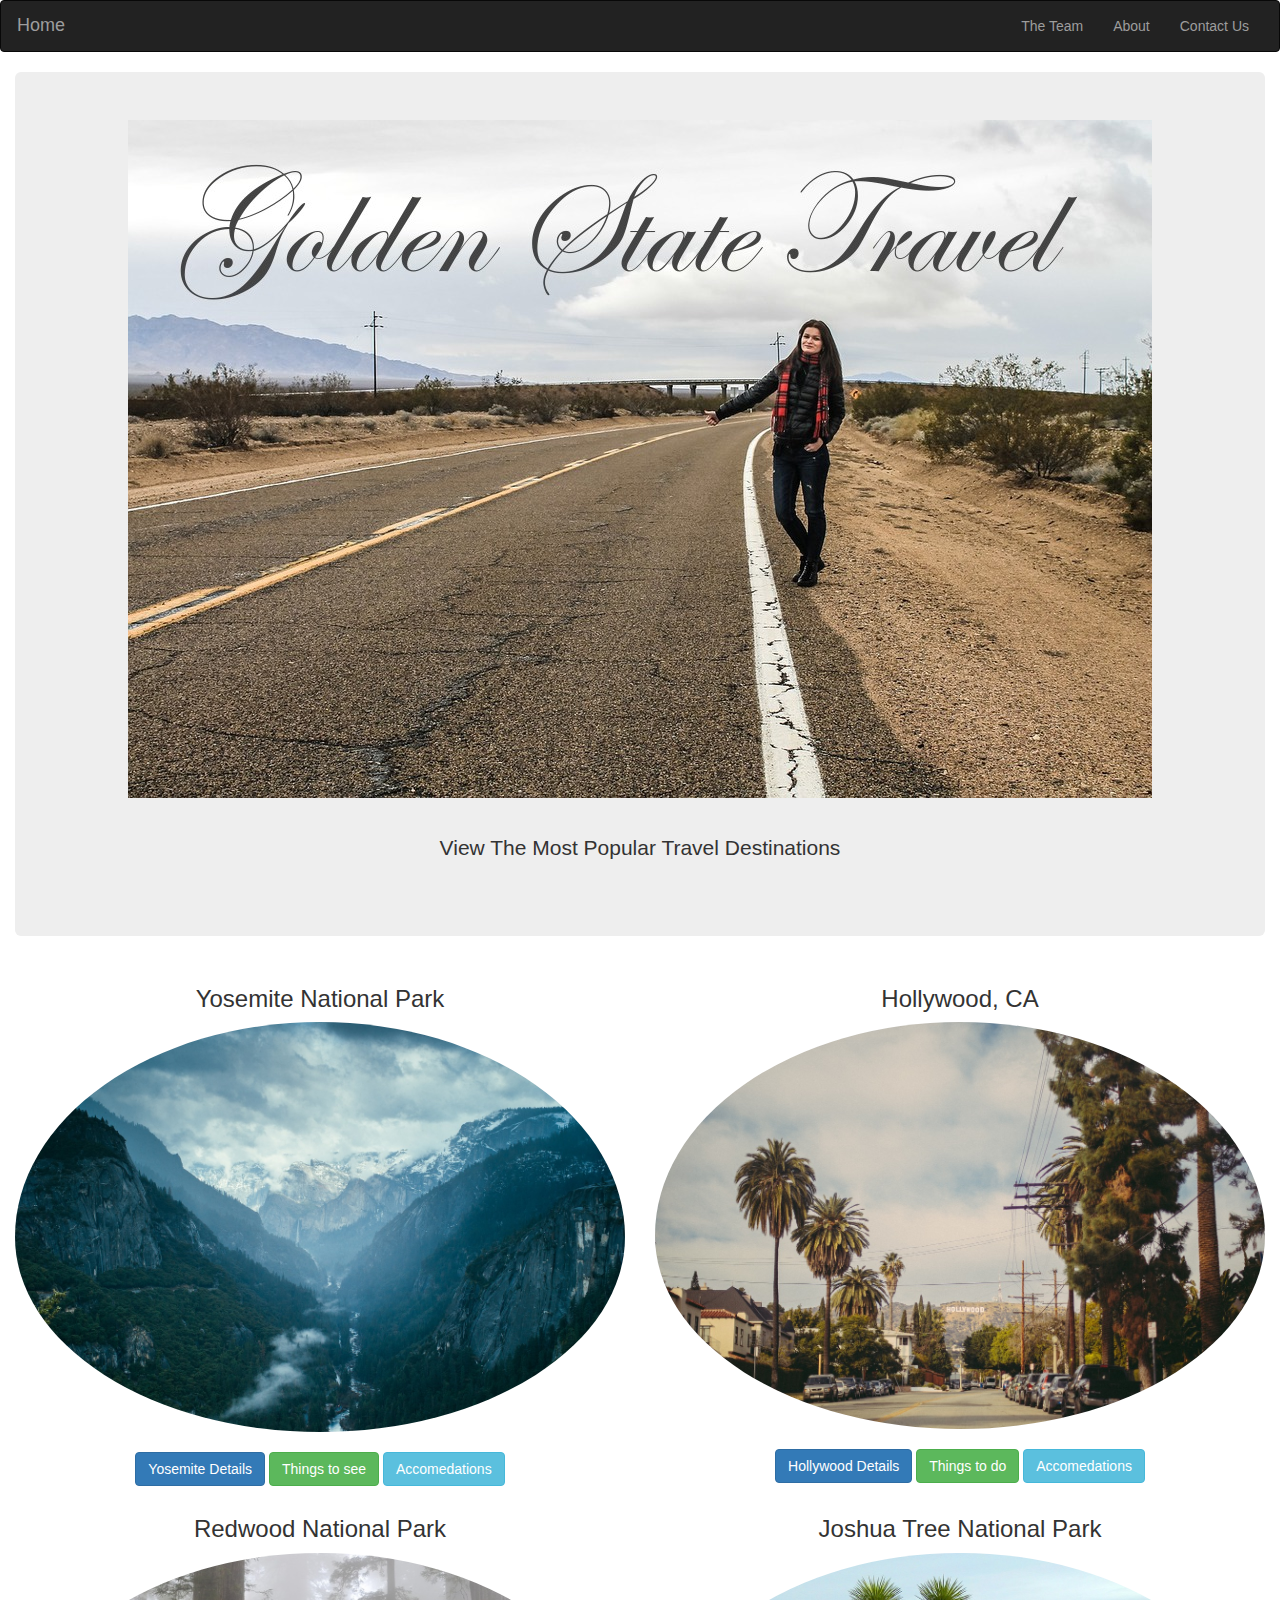
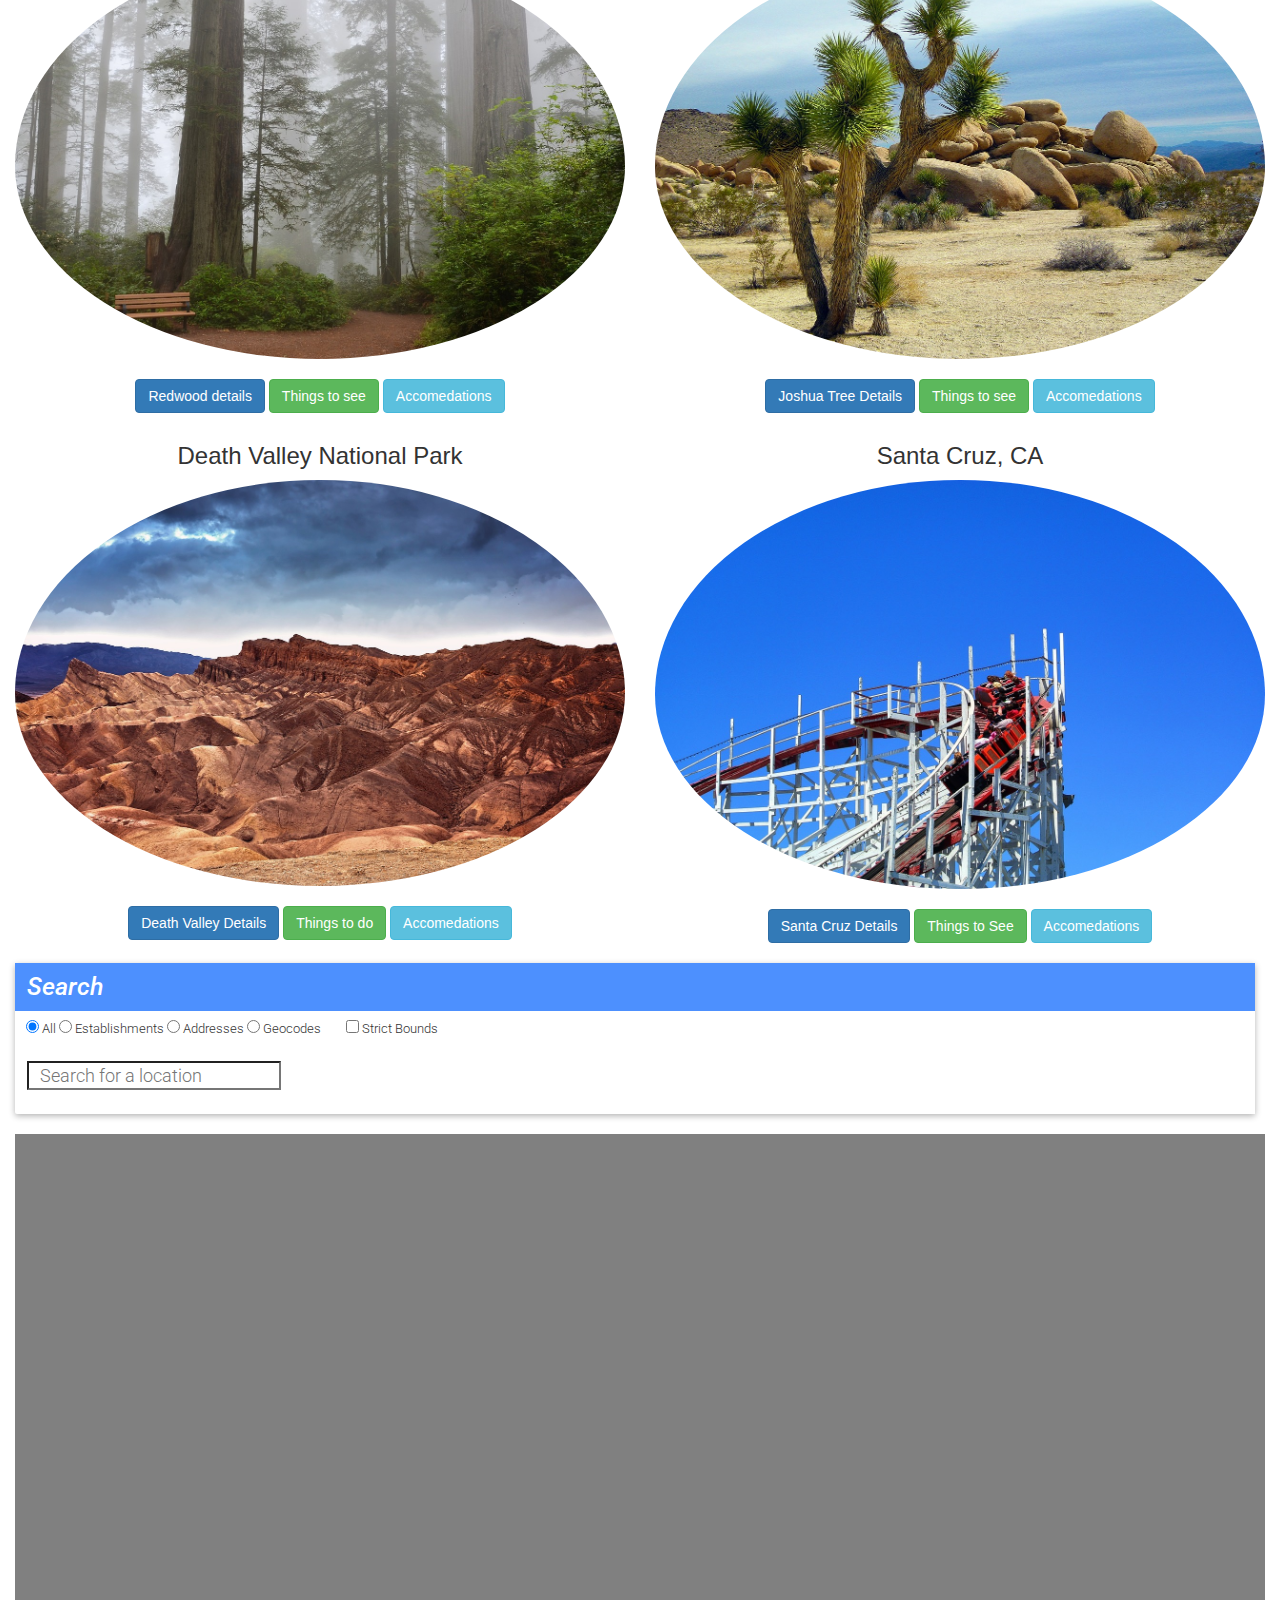
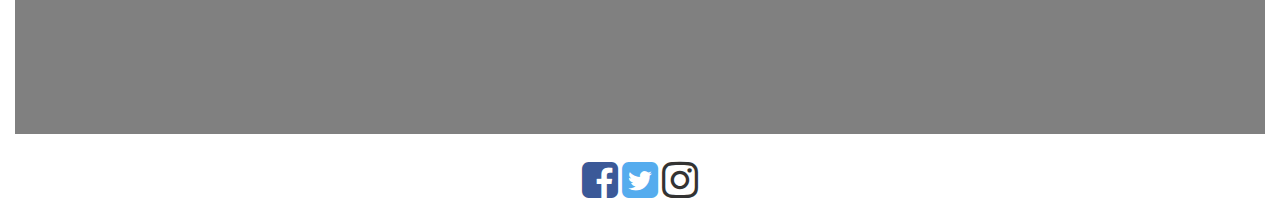
==== commit 2c58d68c: "added marker info windows with picture and wiki link and fixed broken caledar button for santa cruz" ====
--- a/index.html
+++ b/index.html
@@ -219,6 +219,7 @@
                 </h1>
               </div>
               <!-- header -->
+              <img src="/assets/images/hotel-icon.png">
               <!-- body -->
               <div class="modal-body">
                 <h4>Eating</h4>
@@ -418,6 +419,8 @@
                 </h1>
               </div>
               <!-- header -->
+              <img src="/assets/images/hotel-icon.png">
+              <!-- Body -->
               <h4>El Royale Hotel - Near Universal Studios Hollywood</h4>
               <p>El Royale Hotel - Near Universal Studios Hollywood is set in the Studio City district in Los Angeles,
                 3.1 mi from Hollywood Bowl. Free WiFi is provided throughout the property and free private parking is
@@ -611,6 +614,7 @@
                 </h1>
               </div>
               <!-- header -->
+              <img src="/assets/images/hotel-icon.png">
               <!-- body -->
               <div class="modal-body">
                 <p>We know you need a place to eat and sleep.
@@ -791,6 +795,7 @@
                 </h1>
               </div>
               <!-- header -->
+              <img src="/assets/images/hotel-icon.png">
               <!-- body -->
               <div class="modal-body">
                 <h4>Camping</h4>
@@ -915,8 +920,8 @@
               <div class="modal-body">
                 <!-- Calendar Button-->
                 <script>
-                  function myFunction6() {
-                    document.getElementById("myDropdown6").classList.toggle("show");
+                  function myFunction5() {
+                    document.getElementById("myDropdown5").classList.toggle("show");
                   }
                   // Close the dropdown if the user clicks outside of it
                   window.onclick = function (event) {
@@ -936,9 +941,9 @@
                   rel="stylesheet" integrity="sha384-wvfXpqpZZVQGK6TAh5PVlGOfQNHSoD2xbE+QkPxCAFlNEevoEH3Sl0sibVcOQVnN"
                   crossorigin="anonymous">
                 <div class="dropdown">
-                  <button onclick="myFunction6()" class="dropbtn"> <i class="fa fa-calendar-o" aria-hidden="true"></i>
+                  <button onclick="myFunction5()" class="dropbtn"> <i class="fa fa-calendar-o" aria-hidden="true"></i>
                     Add to Calendar</button>
-                  <div id="myDropdown6" class="dropdown-content">
+                  <div id="myDropdown5" class="dropdown-content">
                     <a href="#"> <i class="fa fa-apple" aria-hidden="true"></i> Apple calendar</a>
                     <a href="#"> <i class="fa fa-google" aria-hidden="true"></i> Google</a>
                     <a href="#"> <i class="fa fa-windows" aria-hidden="true"></i> Outlook</a>
@@ -988,6 +993,7 @@
                 </h1>
               </div>
               <!-- header -->
+              <img src="/assets/images/hotel-icon.png">
               <!-- body -->
               <div class="modal-body">
                 <h4>Lodging Inside the Park</h4>
@@ -1146,7 +1152,7 @@
               <div class="modal-body">
                 <!-- Calendar Button-->
                 <script>
-                  function myFunction5() {
+                  function myFunction6() {
                     document.getElementById("myDropdown6").classList.toggle("show");
                   }
                   // Close the dropdown if the user clicks outside of it
@@ -1167,9 +1173,9 @@
                   rel="stylesheet" integrity="sha384-wvfXpqpZZVQGK6TAh5PVlGOfQNHSoD2xbE+QkPxCAFlNEevoEH3Sl0sibVcOQVnN"
                   crossorigin="anonymous">
                 <div class="dropdown">
-                  <button onclick="myFunction5()" class="dropbtn"> <i class="fa fa-calendar-o" aria-hidden="true"></i>
+                  <button onclick="myFunction6()" class="dropbtn"> <i class="fa fa-calendar-o" aria-hidden="true"></i>
                     Add to Calendar</button>
-                  <div id="myDropdown5" class="dropdown-content">
+                  <div id="myDropdown6" class="dropdown-content">
                     <a href="#"> <i class="fa fa-apple" aria-hidden="true"></i> Apple calendar</a>
                     <a href="#"> <i class="fa fa-google" aria-hidden="true"></i> Google</a>
                     <a href="#"> <i class="fa fa-windows" aria-hidden="true"></i> Outlook</a>
@@ -1245,6 +1251,7 @@
                 </h1>
               </div>
               <!-- header -->
+              <img src="/assets/images/hotel-icon.png">
               <!-- body -->
               <div class="modal-body">
                 <h4> Sea and sand inn</h4>
--- a/assets/styles/style.css
+++ b/assets/styles/style.css
@@ -65,7 +65,7 @@
 
 #map {
     width: 100%;
-    height: 400px;
+    height: 600px;
     background-color: grey;
     min-height: 360px;
     padding: 25px 50px;
@@ -140,6 +140,7 @@
     font-size: 25px;
     font-weight: 500;
     padding: 6px 12px;
+    font-style: italic;
 }
 
 #target {
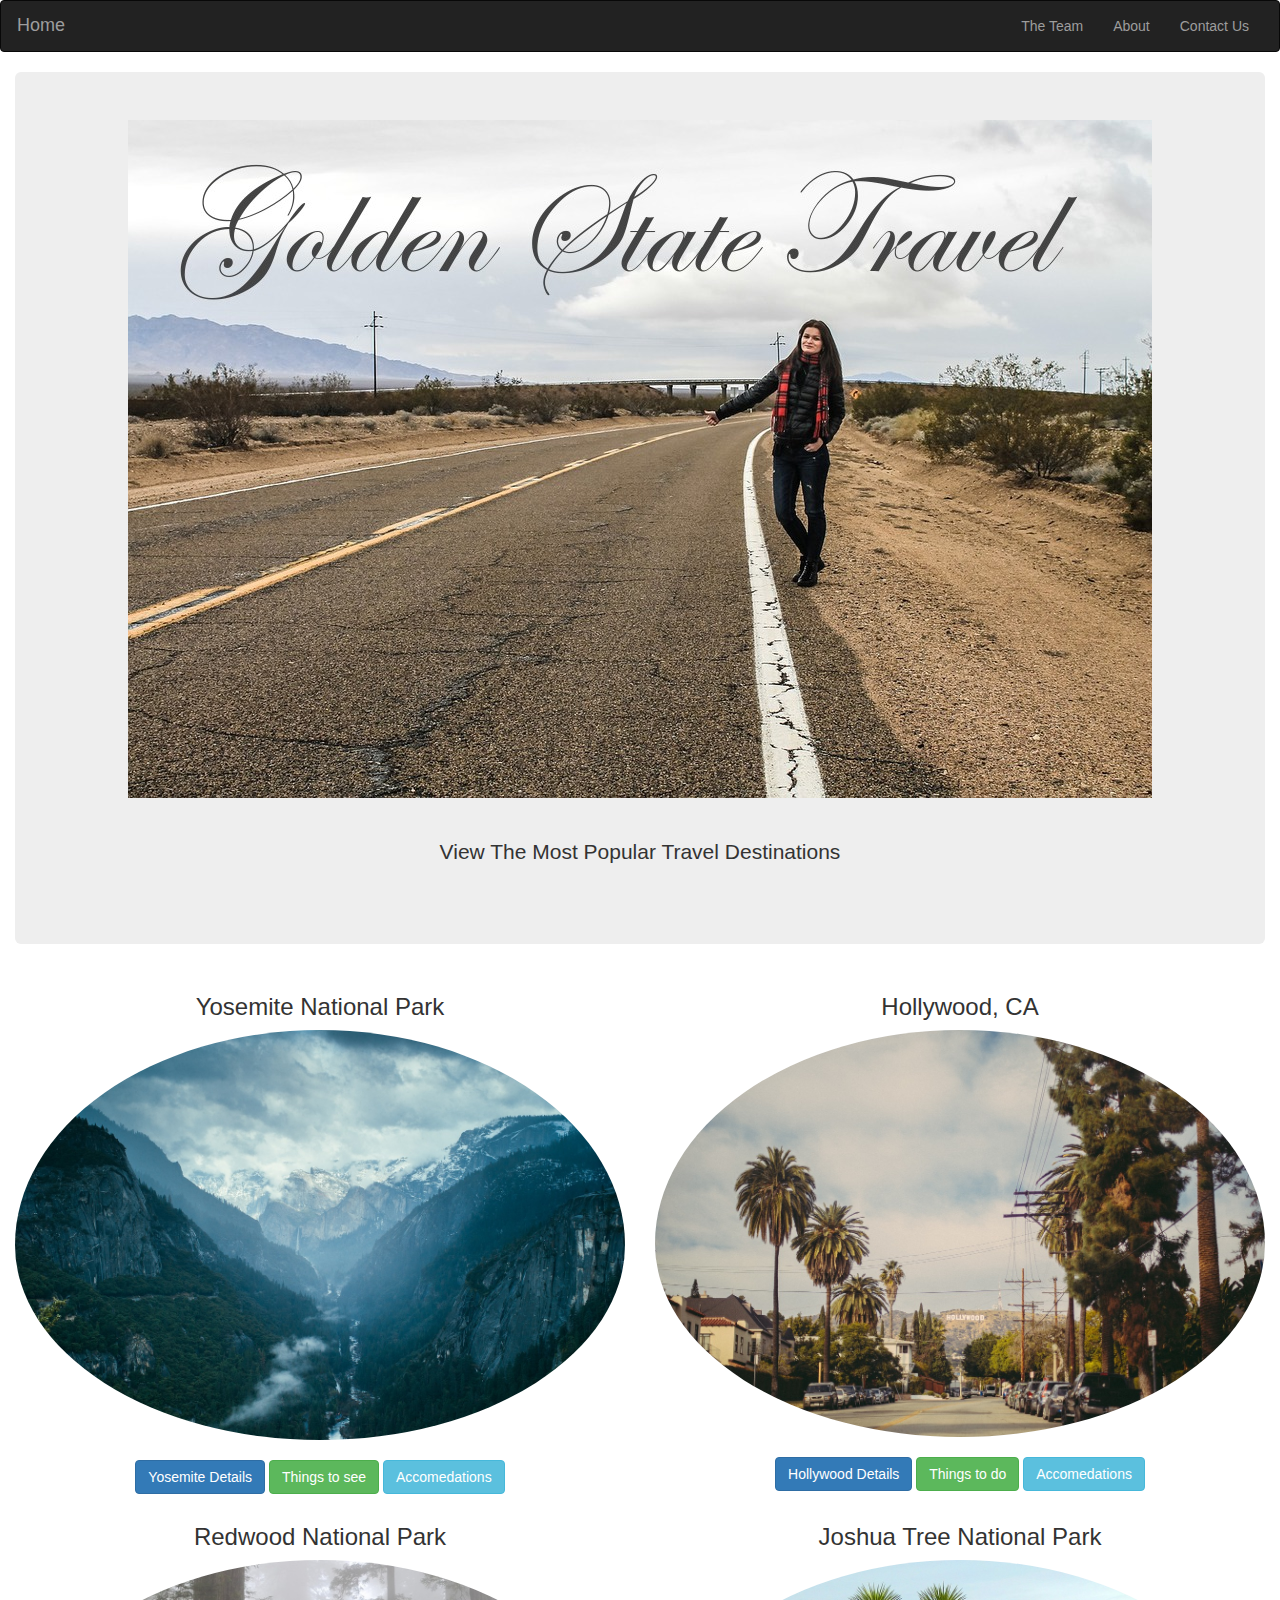
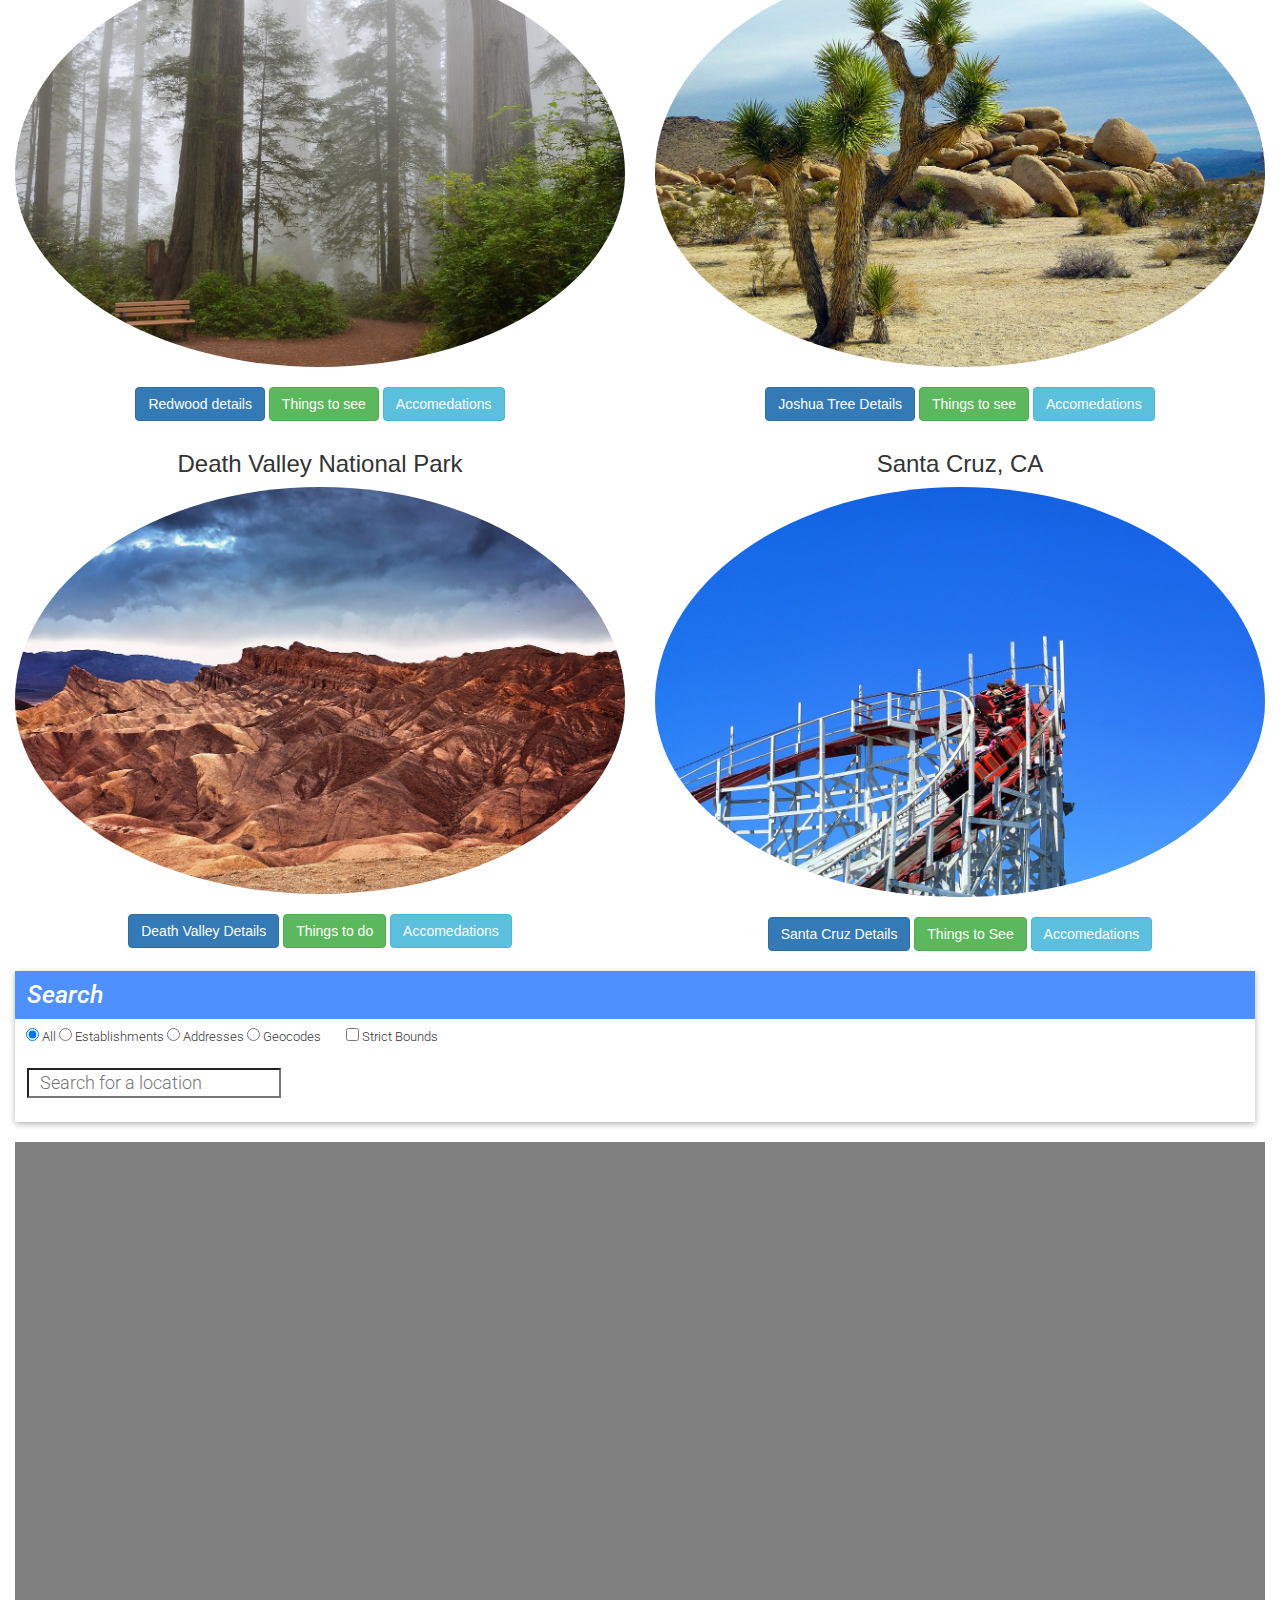
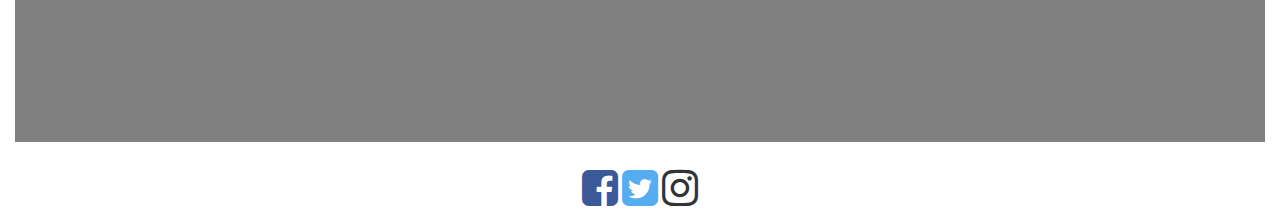
==== commit 301e795a: "fixed misplaced close button and styled paragraphs to read easier" ====
--- a/index.html
+++ b/index.html
@@ -67,7 +67,7 @@
         <button class="btn btn-primary btn-modal" data-toggle="modal" data-target="#fsModal">Yosemite Details</button>
         <!-- view modal -->
         <!-- modal -->
-        <div id="fsModal" class="modal animated bounceIn" tabindex="-1" role="dialog" aria-labelledby="myModalLabel"
+        <div id="fsModal" class="modal animated bounceIn" tabindex="-1" role="dialog" 
           aria-hidden="true">
           <!-- dialog -->
           <div class="modal-dialog">
@@ -206,7 +206,7 @@
         <button class="btn btn-info btn-modal" data-toggle="modal" data-target="#fsModal7">Accomedations</button>
         <!-- view modal -->
         <!-- modal -->
-        <div id="fsModal7" class="modal animated bounceIn" tabindex="-1" role="dialog" aria-labelledby="myModalLabel"
+        <div id="fsModal7" class="modal animated bounceIn" tabindex="-1" role="dialog" 
           aria-hidden="true">
           <!-- dialog -->
           <div class="modal-dialog">
@@ -219,7 +219,7 @@
                 </h1>
               </div>
               <!-- header -->
-              <img src="/assets/images/hotel-icon.png">
+              <img src="./assets/images/hotel-icon.png" alt="hotel icon">
               <!-- body -->
               <div class="modal-body">
                 <h4>Eating</h4>
@@ -263,7 +263,7 @@
         <button class="btn btn-primary btn-modal" data-toggle="modal" data-target="#fsModal2">Hollywood Details</button>
         <!-- view modal -->
         <!-- modal -->
-        <div id="fsModal2" class="modal animated bounceIn" tabindex="-1" role="dialog" aria-labelledby="myModalLabel"
+        <div id="fsModal2" class="modal animated bounceIn" tabindex="-1" role="dialog" 
           aria-hidden="true">
           <!-- dialog -->
           <div class="modal-dialog">
@@ -406,7 +406,7 @@
         <button class="btn btn-info btn-modal" data-toggle="modal" data-target="#fsModal8">Accomedations</button>
         <!-- view modal -->
         <!-- modal -->
-        <div id="fsModal8" class="modal animated bounceIn" tabindex="-1" role="dialog" aria-labelledby="myModalLabel"
+        <div id="fsModal8" class="modal animated bounceIn" tabindex="-1" role="dialog" 
           aria-hidden="true">
           <!-- dialog -->
           <div class="modal-dialog">
@@ -419,7 +419,7 @@
                 </h1>
               </div>
               <!-- header -->
-              <img src="/assets/images/hotel-icon.png">
+              <img src="./assets/images/hotel-icon.png" alt="hotel icon">
               <!-- Body -->
               <h4>El Royale Hotel - Near Universal Studios Hollywood</h4>
               <p>El Royale Hotel - Near Universal Studios Hollywood is set in the Studio City district in Los Angeles,
@@ -466,7 +466,7 @@
         <button class="btn btn-primary btn-modal" data-toggle="modal" data-target="#fsModal3">Redwood details</button>
         <!-- view modal -->
         <!-- modal -->
-        <div id="fsModal3" class="modal animated bounceIn" tabindex="-1" role="dialog" aria-labelledby="myModalLabel"
+        <div id="fsModal3" class="modal animated bounceIn" tabindex="-1" role="dialog" 
           aria-hidden="true">
           <!-- dialog -->
           <div class="modal-dialog">
@@ -601,7 +601,7 @@
         <button class="btn btn-info btn-modal" data-toggle="modal" data-target="#fsModal9">Accomedations</button>
         <!-- view modal -->
         <!-- modal -->
-        <div id="fsModal9" class="modal animated bounceIn" tabindex="-1" role="dialog" aria-labelledby="myModalLabel"
+        <div id="fsModal9" class="modal animated bounceIn" tabindex="-1" role="dialog" 
           aria-hidden="true">
           <!-- dialog -->
           <div class="modal-dialog">
@@ -614,7 +614,7 @@
                 </h1>
               </div>
               <!-- header -->
-              <img src="/assets/images/hotel-icon.png">
+              <img src="./assets/images/hotel-icon.png" alt="hotel icon">
               <!-- body -->
               <div class="modal-body">
                 <p>We know you need a place to eat and sleep.
@@ -651,7 +651,7 @@
           Details</button>
         <!-- view modal -->
         <!-- modal -->
-        <div id="fsModal4" class="modal animated bounceIn" tabindex="-1" role="dialog" aria-labelledby="myModalLabel"
+        <div id="fsModal4" class="modal animated bounceIn" tabindex="-1" role="dialog" 
           aria-hidden="true">
           <!-- dialog -->
           <div class="modal-dialog">
@@ -782,7 +782,7 @@
         <button class="btn btn-info btn-modal" data-toggle="modal" data-target="#fsModal10">Accomedations</button>
         <!-- view modal -->
         <!-- modal -->
-        <div id="fsModal10" class="modal animated bounceIn" tabindex="-1" role="dialog" aria-labelledby="myModalLabel"
+        <div id="fsModal10" class="modal animated bounceIn" tabindex="-1" role="dialog" 
           aria-hidden="true">
           <!-- dialog -->
           <div class="modal-dialog">
@@ -795,7 +795,7 @@
                 </h1>
               </div>
               <!-- header -->
-              <img src="/assets/images/hotel-icon.png">
+              <img src="./assets/images/hotel-icon.png" alt="hotel icon">
               <!-- body -->
               <div class="modal-body">
                 <h4>Camping</h4>
@@ -844,7 +844,7 @@
 
         <!-- view modal -->
         <!-- modal -->
-        <div id="fsModal5" class="modal animated bounceIn" tabindex="-1" role="dialog" aria-labelledby="myModalLabel"
+        <div id="fsModal5" class="modal animated bounceIn" tabindex="-1" role="dialog" 
           aria-hidden="true">
           <!-- dialog -->
           <div class="modal-dialog">
@@ -980,7 +980,7 @@
         <button class="btn btn-info btn-modal" data-toggle="modal" data-target="#fsModal11">Accomedations</button>
         <!-- view modal -->
         <!-- modal -->
-        <div id="fsModal11" class="modal animated bounceIn" tabindex="-1" role="dialog" aria-labelledby="myModalLabel"
+        <div id="fsModal11" class="modal animated bounceIn" tabindex="-1" role="dialog" 
           aria-hidden="true">
           <!-- dialog -->
           <div class="modal-dialog">
@@ -993,7 +993,7 @@
                 </h1>
               </div>
               <!-- header -->
-              <img src="/assets/images/hotel-icon.png">
+              <img src="./assets/images/hotel-icon.png" alt="hotel icon">
               <!-- body -->
               <div class="modal-body">
                 <h4>Lodging Inside the Park</h4>
@@ -1076,7 +1076,7 @@
           Details</button>
         <!-- view modal -->
         <!-- modal -->
-        <div id="fsModal6" class="modal animated bounceIn" tabindex="-1" role="dialog" aria-labelledby="myModalLabel"
+        <div id="fsModal6" class="modal animated bounceIn" tabindex="-1" role="dialog" 
           aria-hidden="true">
           <!-- dialog -->
           <div class="modal-dialog">
@@ -1227,9 +1227,9 @@
 montereybay.noaa.gov
 </pre>
               </div>
-            </div>
-            <div class="modal-footer">
-              <button type="button" class="btn btn-default" data-dismiss="modal">Close</button>
+              <div class="modal-footer">
+                <button type="button" class="btn btn-default" data-dismiss="modal">Close</button>
+              </div>
             </div>
           </div>
         </div>
@@ -1238,7 +1238,7 @@
         <button class="btn btn-info btn-modal" data-toggle="modal" data-target="#fsModal12">Accomedations</button>
         <!-- view modal -->
         <!-- modal -->
-        <div id="fsModal12" class="modal animated bounceIn" tabindex="-1" role="dialog" aria-labelledby="myModalLabel"
+        <div id="fsModal12" class="modal animated bounceIn" tabindex="-1" role="dialog" 
           aria-hidden="true">
           <!-- dialog -->
           <div class="modal-dialog">
@@ -1251,7 +1251,7 @@
                 </h1>
               </div>
               <!-- header -->
-              <img src="/assets/images/hotel-icon.png">
+              <img src="./assets/images/hotel-icon.png" alt="hotel icon">
               <!-- body -->
               <div class="modal-body">
                 <h4> Sea and sand inn</h4>
@@ -1374,5 +1374,4 @@
     async defer>
   </script>
 </body>
-
 </html>--- a/assets/styles/style.css
+++ b/assets/styles/style.css
@@ -38,6 +38,9 @@
 
 p {
     padding-top: 25px;
+    padding-left: 5px;
+    padding-right: 5px;
+      line-height: 1.8;
 }
 
 h4 h3 {
